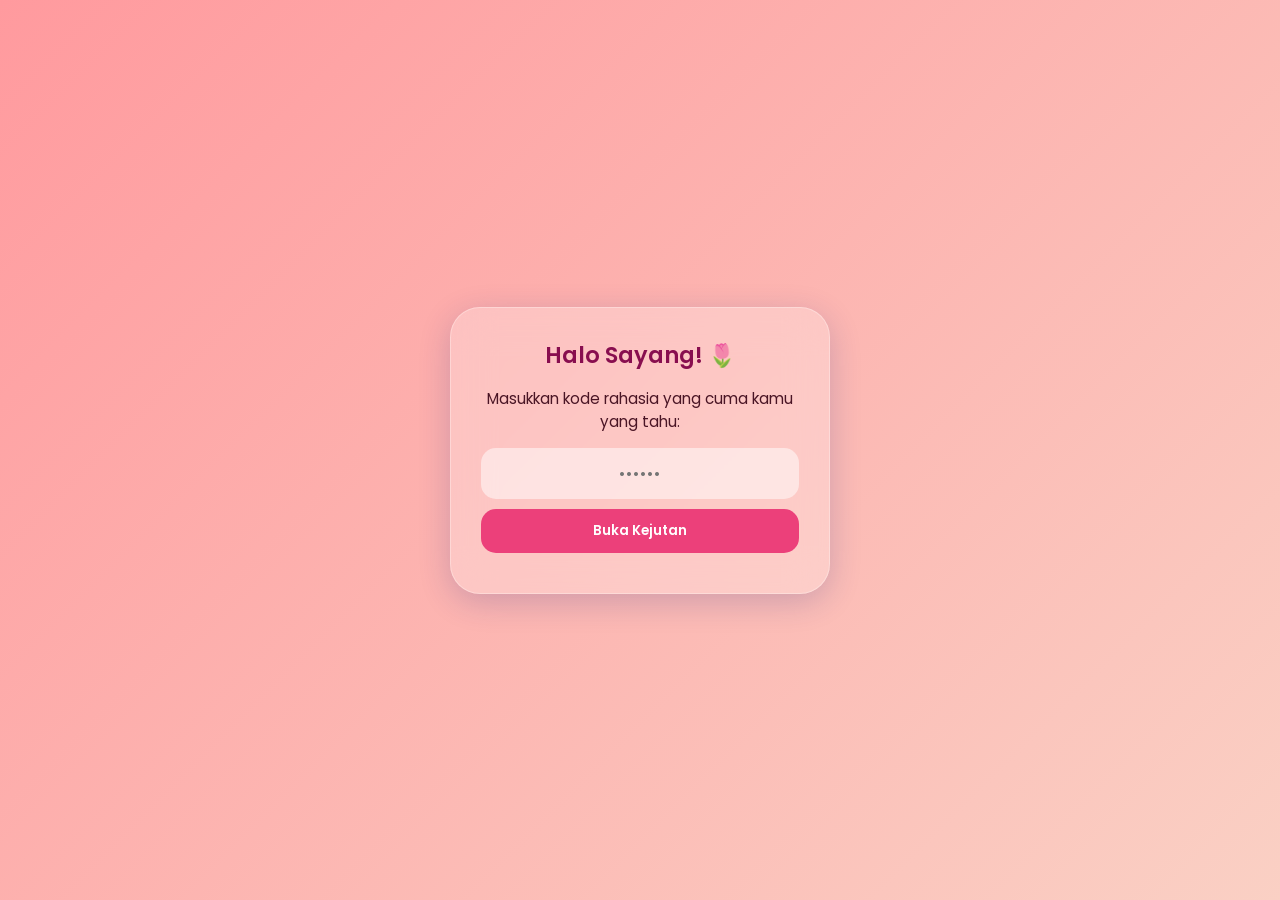
==== main.html @ 34271b1d "Update main.html" ====
<!DOCTYPE html>
<html lang="en">
<head>
    <meta charset="UTF-8">
    <meta name="viewport" content="width=device-width, initial-scale=1.0">
    <title>Surprise for You, Sayang</title>

    <link rel="stylesheet" href="style.css?v=4">

    <script>
        if (sessionStorage.getItem('isLoggedIn') !== 'true') {
            window.location.replace('index.html');
        }
    </script>
</head>

<body>

    <!-- =====================================================
         AMBIENT BACKGROUND
    ====================================================== -->

  <div class="ambient-background">
    <div class="ambient-glow glow-one"></div>
    <div class="ambient-glow glow-two"></div>
    <div class="ambient-glow glow-three"></div>
</div>

<!-- =====================================================
     FALLING PETALS / HEARTS / SPARKLES
====================================================== -->

<div class="falling-petals">
    <span>🌸</span>
    <span>🌷</span>
    <span>🌸</span>
    <span>✨</span>
    <span>🌸</span>
    <span>🌷</span>
    <span>💖</span>
    <span>🌸</span>
    <span>🤍</span>
    <span>🌸</span>
    <span>✨</span>
    <span>💗</span>
    <span>🌷</span>
    <span>🌸</span>
    <span>💕</span>
    <span>✨</span>
    <span>🌺</span>
    <span>🤍</span>
    <span>🌸</span>
    <span>💖</span>
</div>

<div id="explosion-container"></div>

    <!-- =====================================================
         PROGRESS INDICATOR
    ====================================================== -->

    <div class="story-progress" id="storyProgress">

        <div class="progress-item active" data-section="gift-section">
            <span class="progress-dot"></span>
            <span class="progress-label">Gift</span>
        </div>

        <div class="progress-line"></div>

        <div class="progress-item" data-section="content-section">
            <span class="progress-dot"></span>
            <span class="progress-label">Message</span>
        </div>

        <div class="progress-line"></div>

        <div class="progress-item" data-section="support-section">
            <span class="progress-dot"></span>
            <span class="progress-label">Letter</span>
        </div>

        <div class="progress-line"></div>

        <div class="progress-item" data-section="gallery-section">
            <span class="progress-dot"></span>
            <span class="progress-label">Memories</span>
        </div>

        <div class="progress-line"></div>

        <div class="progress-item" data-section="interactive-section">
            <span class="progress-dot"></span>
            <span class="progress-label">Bouquet</span>
        </div>

        <div class="progress-line"></div>

        <div class="progress-item" data-section="history-section">
            <span class="progress-dot"></span>
            <span class="progress-label">History</span>
        </div>

        <div class="progress-line"></div>

        <div class="progress-item" data-section="final-section">
            <span class="progress-dot"></span>
            <span class="progress-label">Final</span>
        </div>

    </div>


    <!-- =====================================================
         GIFT SECTION
    ====================================================== -->

    <section class="section gift-section-main" id="gift-section">

        <div class="card-glass gift-intro-card">

            <div class="opening-small-text">
                ✨ A little surprise for you ✨
            </div>

            <h1 class="opening-title">
                Ada sesuatu untukmu...
            </h1>

            <p class="opening-subtitle">
                Tap the gift box to open it 🎁
            </p>

            <div class="gift-box" onclick="openGift()">

                <div class="gift-lid">

                    <div class="gift-bow">
                        <span class="bow-left"></span>
                        <span class="bow-right"></span>
                        <span class="bow-center"></span>
                    </div>

                </div>

                <div class="gift-body">

                    <div class="gift-ribbon vertical"></div>
                    <div class="gift-ribbon horizontal"></div>

                </div>

                <div class="gift-glow"></div>

            </div>

            <div class="opening-hint">
                <span>♡</span>
                Click the gift
                <span>♡</span>
            </div>

        </div>

    </section>


    <!-- =====================================================
         MAIN CONGRATULATION / MESSAGE
    ====================================================== -->

    <section
        class="section hidden-section cinematic-section"
        id="content-section"
    >

        <div class="card-glass main-message-card">

            <div class="message-top-label">
                ✨ FINALLY ✨
            </div>

            <div class="message-heart">
                ♡
            </div>

            <h1 class="main-title">
                YOU DID IT!
            </h1>

            <h2 class="main-subtitle">
                HAPPY SIDANG SKRIPSI
            </h2>

            <div class="title-divider">
                <span></span>
                ♡
                <span></span>
            </div>

            <p class="main-message">
                Selamat ya, Sayang.
            </p>

            <p class="main-message-secondary">
                Setelah semua perjuangan, lelah, revisi,
                dan hari-hari yang tidak mudah,
                akhirnya kamu sampai juga di titik ini.
            </p>

            <div class="proud-text">
                I'm so proud of you. 🤍
            </div>

            <div class="scroll-hint">
                <span>↓</span>
                Keep scrolling
                <span>↓</span>
            </div>

        </div>

    </section>


    <!-- =====================================================
         SUPPORT / LETTER SECTION
    ====================================================== -->

    <section
        class="section hidden-section"
        id="support-section"
    >

        <div class="card-glass letter-section-card">

            <div class="section-eyebrow">
                A LETTER FOR YOU
            </div>

            <h2 class="section-title">
                Ada sedikit sesuatu yang ingin kusampaikan...
            </h2>

            <p class="section-description">
                Karena rasanya tidak cukup hanya bilang
                "selamat".
            </p>

            <div
                class="envelope-container"
                onclick="openEnvelope()"
            >

                <div class="envelope">

                    <div class="envelope-back"></div>

                    <div class="envelope-paper">
                        <span>♡</span>
                    </div>

                    <div class="envelope-front"></div>

                    <div class="envelope-flap"></div>

                    <div class="envelope-seal">
                        ♥
                    </div>

                </div>

                <div class="envelope-text">
                    Tap the envelope 💌
                </div>

            </div>

            <div class="typing-letter" id="typingLetter" aria-live="polite">

                <div class="typing-letter-top">
                    <span>♡</span>
                    <span>FOR YOU</span>
                    <span>♡</span>
                </div>

                <div class="typing-letter-paper">
                    <div class="typing-content" id="typingContent"></div>
                    <span class="typing-cursor" id="typingCursor">|</span>
                </div>

                <button class="typing-skip" id="typingSkip" type="button" onclick="skipTyping()">
                    Skip typing →
                </button>

                <button class="typing-continue" id="typingContinue" type="button" onclick="continueFromLetter()">
                    Continue →
                </button>

            </div>

        </div>

    </section>


    <!-- =====================================================
         GALLERY SECTION
    ====================================================== -->

    <section
        class="section hidden-section"
        id="gallery-section"
    >

        <div class="gallery-section-inner">

            <div class="section-eyebrow">
                LITTLE MEMORIES
            </div>

            <h2 class="section-title">
                Some Moments With You
            </h2>

            <p class="section-description">
                Dari banyaknya momen yang pernah kita lewati,
                beberapa di antaranya akan selalu punya tempat
                spesial.
            </p>


            <div class="gallery-container">

                <div class="polaroid polaroid-one">

                    <div class="polaroid-image">

                        <img
                            src="foto1.jpeg"
                            alt="Our memory"
                            loading="lazy"
                        >

                    </div>

                    <div class="polaroid-caption">
                        one of my favorite moments ♡
                    </div>

                </div>


                <div class="polaroid polaroid-two">

                    <div class="polaroid-image">

                        <img
                            src="foto2.jpeg"
                            alt="Our memory"
                            loading="lazy"
                        >

                    </div>

                    <div class="polaroid-caption">
                        a memory worth keeping
                    </div>

                </div>


                <div class="polaroid polaroid-three">

                    <div class="polaroid-image">

                        <img
                            src="foto3.jpeg"
                            alt="Our memory"
                            loading="lazy"
                        >

                    </div>

                    <div class="polaroid-caption">
                        and hopefully many more ♡
                    </div>

                </div>

            </div>

            <div class="gallery-bottom-text">
                Every picture has a story.
            </div>

        </div>

    </section>


    <!-- =====================================================
         BOUQUET SECTION
    ====================================================== -->

    <section
        class="section hidden-section"
        id="interactive-section"
    >

        <div class="card-glass bouquet-section-card">

            <div class="section-eyebrow">
                THIS ONE IS FOR YOU
            </div>

            <h2 class="section-title">
                A Little Flower For You 💐
            </h2>

            <p class="section-description">
                Kalau aku bisa memberikannya langsung,
                mungkin aku sudah berdiri di depanmu sekarang.
            </p>

            <div class="bouquet-delivery-area">

                <div
                    class="bouquet-placeholder"
                    onclick="showBouquet()"
                >

                    <div class="bouquet-icon">
                        💐
                    </div>

                    <div class="bouquet-delivery-text">
                        Receive your bouquet
                    </div>

                    <div class="bouquet-click-hint">
                        Tap to open
                    </div>

                </div>

                <div
                    class="bouquet-loading"
                    id="bouquetLoading"
                >

                    <div class="loading-flower">
                        🌷
                    </div>

                    <p>
                        Preparing something special...
                    </p>

                </div>

            </div>

        </div>

    </section>


    <!-- =====================================================
         OUR HISTORY
    ====================================================== -->

    <section
        class="section hidden-section"
        id="history-section"
    >

        <div class="card-glass history-section-card">

            <div class="section-eyebrow">
                OUR STORY
            </div>

            <h2 class="section-title">
                Our History 🎞️
            </h2>

            <p class="section-description">
                And this is only the beginning...
            </p>

            <div
                class="history-video-container"
                onclick="openHistoryVideo()"
            >

                <div class="history-video-preview">

                    <div class="history-play-button">
                        ▶
                    </div>

                    <div class="history-video-label">
                        Watch our story
                    </div>

                </div>

            </div>

            <div class="history-ending-text">
                From all the little moments we've shared,
                I hope there will be many more memories to come.
            </div>

        </div>

    </section>


    <!-- =====================================================
         FINAL / CLOSING SECTION
    ====================================================== -->

    <section
        class="section final-section"
        id="final-section"
    >

        <div class="final-content">

            <div class="final-sparkle">
                ✨
            </div>

            <div class="final-small-text">
                AND BEFORE YOU GO...
            </div>

            <h2 class="final-title">
                I'm Proud of You.
            </h2>

            <div class="final-divider">
                ♡
            </div>

            <p class="final-message">
                Selamat atas satu langkah besar
                yang sudah kamu lewati.
            </p>

            <p class="final-message">
                Semoga setelah ini ada lebih banyak
                hal baik yang datang kepadamu.
            </p>

            <p class="final-message-emphasis">
                Congratulations, Sayang. 🤍
            </p>

            <div class="final-heart">
                ♥
            </div>

            <div class="final-end">
                With love, always.
            </div>

            <button class="secret-trigger" id="secretTrigger" type="button" onclick="revealSecretMessage()">
                Psst... one more thing ♡
            </button>

            <div class="secret-message" id="secretMessage">
                <div class="secret-sparkle">✦</div>
                <p>
                    Aku mungkin nggak selalu bisa berada di sampingmu,
                    tapi aku akan selalu senang melihat kamu tumbuh,
                    berjuang, dan mencapai hal-hal yang kamu impikan.
                </p>
                <strong>I'm always rooting for you. 🤍</strong>
            </div>

        </div>

    </section>


    <!-- =====================================================
         BOUQUET POPUP
    ====================================================== -->

    <div
        class="popup-overlay"
        id="bouquetPopup"
    >

        <div class="bouquet-popup-card">

            <button
                class="popup-close"
                onclick="closeBouquet()"
            >
                ×
            </button>

            <div class="bouquet-popup-header">
                <span>💐</span>
                <h2>For You</h2>
                <span>💐</span>
            </div>

            <div class="bouquet-photo-wrapper">

                <img
                    src="buket-asli.jpeg"
                    alt="Buket Asli"
                    class="bouquet-photo"
                >

            </div>

            <p class="bouquet-popup-text">
                Karena kamu pantas mendapatkan bunga
                setelah semua perjuanganmu. 🤍
            </p>

        </div>

    </div>


    <!-- =====================================================
         HISTORY VIDEO POPUP
    ====================================================== -->

    <div
        class="popup-overlay"
        id="historyVideoPopup"
    >

        <div class="history-video-popup-card">

            <button
                class="popup-close"
                onclick="closeHistoryVideo()"
            >
                ×
            </button>

            <div class="video-wrapper">

                <video
                    id="historyVideo"
                    controls
                    playsinline
                >

                    <source
                        src="history.mp4"
                        type="video/mp4"
                    >

                    Browser kamu tidak mendukung
                    pemutaran video.

                </video>

            </div>

        </div>

    </div>


    <!-- =====================================================
         BACKGROUND MUSIC
    ====================================================== -->

    <audio
        id="bg-music"
        loop
        preload="auto"
    >

        <source
            src="musik.mp4"
            type="audio/mp4"
        >

    </audio>


    <!-- =====================================================
         JAVASCRIPT
    ====================================================== -->

    <script>

        /* =================================================
           GIFT
        ================================================== */

        function openGift() {

            const gift = document.querySelector('.gift-box');

            if (gift && gift.classList.contains('opened')) {
                return;
            }

            if (gift) {
                gift.classList.add('opened');
                playClickEffect(gift);
            }

            const music = document.getElementById('bg-music');

            if (music) {
                music.play().catch(error => {
                    console.log("Audio play blocked/error: ", error);
                });
            }

            const container = document.getElementById('explosion-container');
            const emojis = ['🌸', '🌷', '🌻', '✨', '🤍', '💖', '💐'];
            const totalEmojis = 35;

            if (container) {
                for (let i = 0; i < totalEmojis; i++) {
                    const span = document.createElement('span');
                    span.classList.add('exploding-emoji');
                    span.innerText = emojis[Math.floor(Math.random() * emojis.length)];
                    span.style.left = '50vw';
                    span.style.top = '50vh';

                    const xRandom = (Math.random() - 0.5) * window.innerWidth * 0.8;
                    const yRandom = (Math.random() - 0.5) * window.innerHeight * 0.8;
                    const rotRandom = Math.random() * 360;

                    span.style.setProperty('--x', `${xRandom}px`);
                    span.style.setProperty('--y', `${yRandom}px`);
                    span.style.setProperty('--rot', `${rotRandom}deg`);
                    container.appendChild(span);

                    setTimeout(() => span.remove(), 1200);
                }
            }

            setTimeout(() => {
                const giftSec = document.getElementById('gift-section');

                if (giftSec) {
                    giftSec.style.opacity = '0';
                    giftSec.style.transform = 'scale(0.8)';
                    giftSec.style.transition = 'all 0.5s ease';
                }
            }, 400);

            setTimeout(() => {
                const giftSection = document.getElementById('gift-section');

                if (giftSection) {
                    giftSection.style.display = 'none';
                }

                const sections = [
                    'content-section',
                    'support-section',
                    'gallery-section',
                    'interactive-section',
                    'history-section',
                    'final-section'
                ];

                sections.forEach((secId, index) => {
                    const el = document.getElementById(secId);
                    if (!el) return;

                    el.style.display = 'flex';

                    setTimeout(() => {
                        el.classList.add('show');
                    }, index * 150);
                });

                setTimeout(() => {
                    updateStoryProgress();
                }, 1200);
            }, 900);
        }


        /* =================================================
           MICRO ANIMATION
        ================================================== */

        function playClickEffect(element) {
            if (!element) return;

            element.classList.remove('micro-click');
            void element.offsetWidth;
            element.classList.add('micro-click');

            setTimeout(() => {
                element.classList.remove('micro-click');
            }, 500);
        }


        /* =================================================
           ENVELOPE + TYPING LETTER
           Tidak lagi menggunakan popup surat.
        ================================================== */

        const letterParagraphs = [
            'Sayang,',
            'Selamat atas sidang skripsinya. Aku tahu untuk sampai ke titik ini bukan sesuatu yang mudah.',
            'Ada banyak rasa capek, bingung, tekanan, revisi, dan mungkin beberapa hari ketika semuanya terasa berat.',
            'Tapi kamu tetap bertahan. Kamu tetap menyelesaikannya. Dan hari ini kamu bisa melihat sendiri bahwa semua perjuangan itu tidak sia-sia.',
            'Aku bangga sama kamu. Bukan hanya karena kamu berhasil melewati sidang, tapi karena kamu tidak menyerah ketika perjalanan terasa sulit.',
            'Semoga setelah ini langkahmu semakin ringan dan semakin banyak hal baik yang datang.',
            'Congratulations, Sayang. 🤍',
            'You did amazing.'
        ];

        let typingStarted = false;
        let typingFinished = false;
        let typingSkipped = false;
        let typingTimer = null;
        let typingParagraphIndex = 0;
        let typingCharIndex = 0;

        function openEnvelope() {
            const container = document.querySelector('.envelope-container');
            const envelope = document.querySelector('.envelope');
            const letter = document.getElementById('typingLetter');

            if (!container || !envelope || !letter) return;

            playClickEffect(container);

            if (typingStarted) {
                letter.scrollIntoView({ behavior: 'smooth', block: 'center' });
                return;
            }

            typingStarted = true;
            container.classList.add('envelope-opened');
            envelope.classList.add('opened');

            setTimeout(() => {
                letter.classList.add('visible');
                letter.scrollIntoView({ behavior: 'smooth', block: 'center' });
                startTyping();
            }, 850);
        }

        function startTyping() {
            if (typingFinished || typingSkipped) return;

            const content = document.getElementById('typingContent');
            const cursor = document.getElementById('typingCursor');
            const skip = document.getElementById('typingSkip');

            if (!content) return;

            if (skip) skip.style.display = 'inline-flex';
            if (cursor) cursor.style.display = 'inline';

            if (typingParagraphIndex >= letterParagraphs.length) {
                finishTyping();
                return;
            }

            let paragraph = content.querySelector(
                `[data-typing-index="${typingParagraphIndex}"]`
            );

            if (!paragraph) {
                paragraph = document.createElement('p');
                paragraph.dataset.typingIndex = typingParagraphIndex;
                content.appendChild(paragraph);
            }

            const text = letterParagraphs[typingParagraphIndex];

            if (typingCharIndex < text.length) {
                paragraph.textContent += text.charAt(typingCharIndex);
                typingCharIndex++;

                const speed = text.charAt(typingCharIndex - 1) === ' ' ? 20 : 32;
                typingTimer = setTimeout(startTyping, speed);
            } else {
                typingParagraphIndex++;
                typingCharIndex = 0;
                typingTimer = setTimeout(startTyping, 280);
            }
        }

        function skipTyping() {
            if (typingFinished) return;

            typingSkipped = true;

            if (typingTimer) {
                clearTimeout(typingTimer);
                typingTimer = null;
            }

            const content = document.getElementById('typingContent');
            if (!content) return;

            content.innerHTML = '';

            letterParagraphs.forEach((text, index) => {
                const p = document.createElement('p');
                p.dataset.typingIndex = index;
                p.textContent = text;
                content.appendChild(p);
            });

            finishTyping();
        }

        function finishTyping() {
            typingFinished = true;
            typingSkipped = false;

            if (typingTimer) {
                clearTimeout(typingTimer);
                typingTimer = null;
            }

            const cursor = document.getElementById('typingCursor');
            const skip = document.getElementById('typingSkip');
            const continueButton = document.getElementById('typingContinue');

            if (cursor) cursor.style.display = 'none';
            if (skip) skip.style.display = 'none';
            if (continueButton) continueButton.classList.add('visible');

            const letter = document.getElementById('typingLetter');
            if (letter) letter.classList.add('completed');
        }

        function continueFromLetter() {
            const gallery = document.getElementById('gallery-section');
            if (!gallery) return;

            playClickEffect(document.getElementById('typingContinue'));
            gallery.scrollIntoView({ behavior: 'smooth', block: 'start' });
        }


        /* =================================================
           BOUQUET
        ================================================== */

        let bouquetOpening = false;

        function showBouquet() {
            if (bouquetOpening) return;

            const loading = document.getElementById('bouquetLoading');
            const placeholder = document.querySelector('.bouquet-placeholder');
            const popup = document.getElementById('bouquetPopup');

            bouquetOpening = true;

            if (placeholder) {
                playClickEffect(placeholder);
                placeholder.classList.add('opening');
            }

            if (loading) {
                loading.classList.add('active');
            }

            setTimeout(() => {
                if (loading) loading.classList.remove('active');
                if (placeholder) placeholder.classList.remove('opening');
                if (popup) popup.classList.add('active');
                bouquetOpening = false;
            }, 1200);
        }

        function closeBouquet() {
            const popup = document.getElementById('bouquetPopup');
            if (popup) popup.classList.remove('active');
        }


        /* =================================================
           HISTORY VIDEO
        ================================================== */

        function openHistoryVideo() {
            const popup = document.getElementById('historyVideoPopup');
            const trigger = document.querySelector('.history-video-container');

            if (trigger) playClickEffect(trigger);
            if (popup) popup.classList.add('active');
        }

        function closeHistoryVideo() {
            const popup = document.getElementById('historyVideoPopup');
            const video = document.getElementById('historyVideo');

            if (video) {
                video.pause();
                video.currentTime = 0;
            }

            if (popup) popup.classList.remove('active');
        }


        /* =================================================
           SECRET MESSAGE
        ================================================== */

        function revealSecretMessage() {
            const trigger = document.getElementById('secretTrigger');
            const message = document.getElementById('secretMessage');

            if (!message) return;

            playClickEffect(trigger);
            message.classList.add('revealed');

            if (trigger) {
                trigger.textContent = '♡ A little secret for you';
                trigger.disabled = true;
            }
        }


        /* =================================================
           STORY PROGRESS
        ================================================== */

        function updateStoryProgress() {
            const sections = [
                'gift-section',
                'content-section',
                'support-section',
                'gallery-section',
                'interactive-section',
                'history-section',
                'final-section'
            ];

            const progressItems = document.querySelectorAll('.progress-item');
            let currentIndex = 0;

            sections.forEach((sectionId, index) => {
                const section = document.getElementById(sectionId);
                if (!section) return;

                const rect = section.getBoundingClientRect();

                if (rect.top <= window.innerHeight * 0.55) {
                    currentIndex = index;
                }
            });

            progressItems.forEach((item, index) => {
                item.classList.toggle('active', index === currentIndex);
                item.classList.toggle('completed', index < currentIndex);
            });
        }

        window.addEventListener('scroll', updateStoryProgress, { passive: true });


        /* =================================================
           REVEAL SECTIONS ON SCROLL
        ================================================== */

        const observer = new IntersectionObserver(
            function(entries) {
                entries.forEach(function(entry) {
                    if (entry.isIntersecting) {
                        entry.target.classList.add('show');
                    }
                });
            },
            { threshold: 0.15 }
        );

        document.querySelectorAll('.section').forEach(function(section) {
            observer.observe(section);
        });


        /* =================================================
           SMOOTH SCROLL + PROGRESS CLICK
        ================================================== */

        document.querySelectorAll('.progress-item').forEach(function(item) {
            item.addEventListener('click', function() {
                const targetId = item.dataset.section;
                const target = document.getElementById(targetId);

                if (!target || target.style.display === 'none') return;

                playClickEffect(item);
                target.scrollIntoView({ behavior: 'smooth', block: 'start' });
            });
        });


        /* =================================================
           GENERAL CLICK MICRO-ANIMATIONS
        ================================================== */

        document.querySelectorAll('.bouquet-placeholder, .history-video-container').forEach(function(el) {
            el.addEventListener('pointerdown', function() {
                el.classList.add('pressed');
            });

            el.addEventListener('pointerup', function() {
                el.classList.remove('pressed');
            });

            el.addEventListener('pointercancel', function() {
                el.classList.remove('pressed');
            });
        });


        /* =================================================
           CLOSE POPUPS WHEN CLICKING OUTSIDE
           Hanya bouquet dan history yang sekarang tersisa.
        ================================================== */

        document.addEventListener('click', function(event) {
            const bouquetPopup = document.getElementById('bouquetPopup');
            if (bouquetPopup && event.target === bouquetPopup) {
                closeBouquet();
            }

            const historyPopup = document.getElementById('historyVideoPopup');
            if (historyPopup && event.target === historyPopup) {
                closeHistoryVideo();
            }
        });


        /* =================================================
           ESCAPE TO CLOSE POPUPS
        ================================================== */

        document.addEventListener('keydown', function(event) {
            if (event.key !== 'Escape') return;

            closeBouquet();
            closeHistoryVideo();
        });


        /* =================================================
           INITIAL STATE
        ================================================== */

        document.addEventListener('DOMContentLoaded', function() {
            const hiddenSections = document.querySelectorAll('.hidden-section');

            hiddenSections.forEach(function(section) {
                section.style.display = 'none';
            });

            const finalSection = document.getElementById('final-section');
            if (finalSection) finalSection.style.display = 'none';

            const typingLetter = document.getElementById('typingLetter');
            const typingSkip = document.getElementById('typingSkip');
            const typingContinue = document.getElementById('typingContinue');

            if (typingLetter) typingLetter.classList.remove('visible');
            if (typingSkip) typingSkip.style.display = 'none';
            if (typingContinue) typingContinue.classList.remove('visible');

            updateStoryProgress();
        });

    </script>

</body>
</html>
---- style.css ----
/* --- 1. RESET & GLOBAL --- */
* { box-sizing: border-box; font-family: 'Poppins', sans-serif; margin: 0; padding: 0; }

/* --- 2. HALAMAN LOGIN (Pink Gradient & Center) --- */
.login-body {
    background: linear-gradient(135deg, #ff9a9e 0%, #fad0c4 100%);
    height: 100vh;
    width: 100vw;
    display: flex;
    justify-content: center;
    align-items: center;
    overflow: hidden;
}

.login-body .container {
    display: flex;
    justify-content: center;
    align-items: center;
    width: 100%;
    height: 100%;
}

.card {
    background: rgba(255, 255, 255, 0.25);
    backdrop-filter: blur(20px);
    -webkit-backdrop-filter: blur(20px);
    border: 1px solid rgba(255, 255, 255, 0.3);
    padding: 30px;
    border-radius: 30px;
    box-shadow: 0 8px 32px 0 rgba(31, 38, 135, 0.2);
    text-align: center;
    width: 90%;
    max-width: 380px;
}

h1 { color: #880e4f; font-weight: 600; font-size: 1.4rem; margin-bottom: 15px; }
.login-body p { color: #4a1525; font-size: 0.95rem; }

input {
    width: 100%; padding: 12px; margin: 15px 0 10px 0; border: none;
    border-radius: 15px; text-align: center; font-size: 18px;
    background: rgba(255, 255, 255, 0.5); outline: none;
}

button {
    width: 100%; padding: 12px; background: #ec407a; color: white;
    border: none; border-radius: 15px; font-weight: 600; cursor: pointer; transition: 0.3s;
}
button:hover { background: #d81b60; }
.error-msg { color: #b71c1c; font-size: 13px; margin-top: 10px; }

/* --- 3. HALAMAN UTAMA (Main Theme & Dark) --- */
.main-body {
    background-color: #0b050d;
    color: #ffffff;
    overflow-x: hidden;
}

.scroll-container {
    width: 100vw;
    scroll-behavior: smooth;
}

.section {
    min-height: 100vh;
    width: 100vw;
    display: flex;
    flex-direction: column;
    justify-content: center;
    align-items: center;
    padding: 20px;
    position: relative;
    text-align: center;
    z-index: 5 !important;
}

.card-glass {
    background: rgba(255, 255, 255, 0.05);
    backdrop-filter: blur(15px);
    -webkit-backdrop-filter: blur(15px);
    border: 1px solid rgba(255, 255, 255, 0.1);
    padding: 30px;
    border-radius: 25px;
    box-shadow: 0 10px 30px rgba(0, 0, 0, 0.5);
    text-align: center;
    width: 90%;
    max-width: 360px;
    position: relative;
    z-index: 10 !important;
}

.text-only-container { width: 90%; max-width: 360px; z-index: 2; }

/* --- 4. ANIMASI & EFEK --- */

.no-scroll {
    overflow: hidden !important;
    height: 100vh !important;
}

.fade-section { opacity: 0; transform: translateY(30px); transition: opacity 1.5s ease, transform 1.5s ease; }
.fade-section.show { opacity: 1; transform: translateY(0); }

.scroll-hint {
    font-size: 0.75rem; opacity: 0.5; margin-top: 20px; letter-spacing: 1px;
    display: block; width: 100%; text-align: center; animation: bounceHint 2s infinite; z-index: 2;
}
@keyframes bounceHint { 0%, 100% { transform: translateY(0); } 50% { transform: translateY(5px); } }

/* =========================================================
   ANIMASI KOTAK KADO
   ========================================================= */

.gift-box {
    position: relative;
    width: 180px;
    height: 180px;
    margin: 25px auto 5px;
    cursor: pointer;
    display: flex;
    justify-content: center;
    align-items: flex-end;
    perspective: 800px;
    animation: floatGift 2.5s ease-in-out infinite;
}

.gift-body {
    position: relative;
    width: 125px;
    height: 100px;
    background: linear-gradient(145deg, #ec407a, #c2185b);
    border-radius: 6px 6px 12px 12px;
    box-shadow:
        0 12px 25px rgba(236, 64, 122, 0.35),
        inset 0 2px 5px rgba(255,255,255,0.2);
    z-index: 2;
}

.gift-ribbon.vertical {
    position: absolute;
    width: 22px;
    height: 100%;
    left: 50%;
    top: 0;
    transform: translateX(-50%);
    background: linear-gradient(90deg, #ffd1dc, #ffb6c1, #ffd1dc);
    box-shadow: 0 0 8px rgba(255, 182, 193, 0.35);
}

.gift-ribbon.horizontal {
    position: absolute;
    width: 100%;
    height: 22px;
    left: 0;
    top: 38%;
    background: linear-gradient(180deg, #ffd1dc, #ffb6c1, #ffd1dc);
    box-shadow: 0 0 8px rgba(255, 182, 193, 0.35);
}

.gift-lid {
    position: absolute;
    width: 145px;
    height: 34px;
    left: 50%;
    top: 43px;
    transform: translateX(-50%);
    background: linear-gradient(145deg, #f06292, #d81b60);
    border-radius: 7px;
    box-shadow:
        0 8px 18px rgba(236, 64, 122, 0.4),
        inset 0 2px 5px rgba(255,255,255,0.25);
    z-index: 4;
    transform-origin: left bottom;
    transition:
        transform 0.8s cubic-bezier(0.175, 0.885, 0.32, 1.275),
        opacity 0.5s ease;
}

.gift-lid::after {
    content: "";
    position: absolute;
    width: 22px;
    height: 100%;
    left: 50%;
    top: 0;
    transform: translateX(-50%);
    background: linear-gradient(90deg, #ffd1dc, #ffb6c1, #ffd1dc);
}

.gift-bow {
    position: absolute;
    width: 55px;
    height: 35px;
    left: 50%;
    top: -25px;
    transform: translateX(-50%);
}

.bow-left {
    position: absolute;
    width: 32px;
    height: 25px;
    left: 0;
    top: 5px;
    background: #ffb6c1;
    border-radius: 80% 20% 70% 30%;
    transform: rotate(-25deg);
    box-shadow: 0 3px 8px rgba(255, 182, 193, 0.35);
}

.bow-right {
    position: absolute;
    width: 32px;
    height: 25px;
    right: 0;
    top: 5px;
    background: #ffb6c1;
    border-radius: 20% 80% 30% 70%;
    transform: rotate(25deg);
    box-shadow: 0 3px 8px rgba(255, 182, 193, 0.35);
}

.bow-center {
    position: absolute;
    width: 15px;
    height: 15px;
    left: 50%;
    top: 13px;
    transform: translateX(-50%);
    background: #f8d7df;
    border-radius: 50%;
    box-shadow: 0 0 10px rgba(255, 182, 193, 0.8);
    z-index: 2;
}

.gift-glow {
    position: absolute;
    width: 130px;
    height: 35px;
    bottom: -12px;
    left: 50%;
    transform: translateX(-50%);
    background: rgba(255, 182, 193, 0.35);
    filter: blur(18px);
    border-radius: 50%;
    opacity: 0.7;
    transition: all 0.6s ease;
    z-index: 1;
}

@keyframes floatGift {
    0%, 100% {
        transform: translateY(0);
    }
    50% {
        transform: translateY(-8px);
    }
}

.gift-box.opened {
    animation: giftOpenShake 0.8s ease;
}

.gift-box.opened .gift-lid {
    transform:
        translateX(-50%)
        translateY(-55px)
        rotate(-10deg);
}

.gift-box.opened .gift-glow {
    width: 180px;
    height: 60px;
    opacity: 1;
    filter: blur(25px);
    box-shadow: 0 0 35px rgba(255, 182, 193, 0.8);
}

.gift-box.opened .gift-body {
    animation: giftBodyGlow 0.8s ease;
}

@keyframes giftOpenShake {
    0% { transform: translateY(0) scale(1); }
    25% { transform: translateY(-4px) scale(1.03) rotate(-2deg); }
    50% { transform: translateY(-8px) scale(1.06) rotate(2deg); }
    75% { transform: translateY(-5px) scale(1.04) rotate(-1deg); }
    100% { transform: translateY(0) scale(1); }
}

@keyframes giftBodyGlow {
    0% {
        box-shadow: 0 12px 25px rgba(236, 64, 122, 0.35);
    }
    50% {
        box-shadow:
            0 0 35px rgba(255, 182, 193, 0.8),
            0 12px 30px rgba(236, 64, 122, 0.5);
    }
    100% {
        box-shadow: 0 12px 25px rgba(236, 64, 122, 0.35);
    }
}

#explosion-container {
    position: fixed; top: 0; left: 0; width: 100vw; height: 100vh;
    pointer-events: none; z-index: 999;
}
.exploding-emoji {
    position: fixed; font-size: 24px; animation: explode 1s cubic-bezier(0.1, 0.8, 0.3, 1) forwards;
}
@keyframes explode {
    0% { transform: translate(0, 0) scale(0.3) rotate(0deg); opacity: 1; }
    100% { transform: translate(var(--x), var(--y)) scale(1.4) rotate(var(--rot)); opacity: 0; }
}

#loading-box {
    position: fixed; 
    top: 0; 
    left: 0; 
    width: 100vw; 
    height: 100vh;
    background: rgba(40, 10, 20, 0.85); 
    backdrop-filter: blur(12px);
    -webkit-backdrop-filter: blur(12px);
    display: flex; 
    flex-direction: column; 
    justify-content: center; 
    align-items: center; 
    z-index: 9999;
}
.spinner-flower { 
    font-size: 45px; 
    animation: spin 2s linear infinite; 
    margin-bottom: 12px; 
}
@keyframes spin { 100% { transform: rotate(360deg); } }
.loading-text { 
    color: #ffffff !important; 
    font-weight: 400; 
    font-size: 1rem; 
    letter-spacing: 1px; 
}

/* Animasi kedip teks status loading & pop-up foto */
@keyframes pulseText {
    0% { opacity: 0.4; }
    100% { opacity: 1; }
}

@keyframes popUpCard {
    0% { transform: scale(0.6); opacity: 0; }
    100% { transform: scale(1); opacity: 1; }
}

.falling-petals {
    position: fixed; top: 0; left: 0; width: 100vw; height: 100vh;
    pointer-events: none; z-index: 1; overflow: hidden;
}
.falling-petals span { position: absolute; top: -10%; font-size: 18px; opacity: 0.7; animation: fall linear infinite; }
.falling-petals span:nth-child(1) { left: 10%; animation-duration: 7s; }
.falling-petals span:nth-child(2) { left: 30%; animation-duration: 9s; animation-delay: 2s; }
.falling-petals span:nth-child(3) { left: 50%; animation-duration: 6s; animation-delay: 1s; }
.falling-petals span:nth-child(4) { left: 70%; animation-duration: 8s; animation-delay: 3s; }
@keyframes fall { 0% { transform: translateY(-5vh) rotate(0deg); } 100% { transform: translateY(105vh) rotate(360deg); } }

@media screen and (max-width: 600px) {
    html, body {
        overflow-x: hidden;
        width: 100%;
        position: relative;
    }

    .card, .card-glass {
        width: 95% !important;
        padding: 20px !important;
    }

    .gift-box {
        transform: scale(0.9);
    }

    h1 {
        font-size: 1.2rem !important;
    }

    .section {
        padding: 10px !important;
    }
}

.fade-in-element {
    opacity: 0;
    transform: translateY(40px);
    transition: all 1.2s cubic-bezier(0.2, 0.8, 0.2, 1);
}

.fade-in-element.visible {
    opacity: 1;
    transform: translateY(0);
}

.gallery-container {
    display: flex;
    flex-direction: column;
    align-items: center;
    gap: 30px;
    padding: 20px;
    width: 100%;
}

.polaroid {
    background: white;
    padding: 15px 15px 40px 15px;
    box-shadow: 0 10px 20px rgba(0,0,0,0.3);
    width: 280px;
    transform: rotate(-2deg);
}

.polaroid:nth-child(2) { transform: rotate(2deg); }
.polaroid:nth-child(3) { transform: rotate(-1deg); }

.polaroid img {
    width: 100%;
    height: 200px;
    object-fit: cover;
}

.polaroid p {
    color: #333;
    font-family: 'Handwriting', cursive; 
    margin-top: 15px;
    font-size: 0.9rem;
}

.modal {
    display: none; 
    position: fixed; 
    z-index: 9999; 
    top: 0; left: 0;
    width: 100%; height: 100%;
    background-color: rgba(0,0,0,0.85);
    justify-content: center;
    align-items: center;
    backdrop-filter: blur(5px);
}

.modal-content {
    max-width: 90%;
    max-height: 80%;
    border: 8px solid white;
    box-shadow: 0 0 20px rgba(0,0,0,0.5);
    cursor: zoom-out;
}

.letter-popup {
    display: none;
    position: fixed;
    top: 0; left: 0;
    width: 100%; height: 100%;
    background: rgba(0,0,0,0.8);
    backdrop-filter: blur(8px);
    -webkit-backdrop-filter: blur(8px);
    z-index: 99999;
    justify-content: center;
    align-items: center;
    padding: 20px;
}
.letter-content {
    background: #ffffff;
    color: #333333;
    padding: 25px;
    border-radius: 20px;
    max-width: 340px;
    width: 100%;
    box-shadow: 0 10px 30px rgba(0,0,0,0.5);
    text-align: center;
}

.envelope-popup-overlay {
    position: fixed;
    top: 0; left: 0;
    width: 100vw; height: 100vh;
    background: rgba(0, 0, 0, 0.75);
    backdrop-filter: blur(8px);
    -webkit-backdrop-filter: blur(8px);
    z-index: 99999;
    display: flex;
    justify-content: center;
    align-items: center;
    padding: 20px;
    opacity: 0;
    transition: opacity 0.4s ease;
}

.envelope-popup-overlay.show {
    opacity: 1;
}

.envelope-popup-card {
    background: rgba(40, 10, 20, 0.95);
    border: 1px solid rgba(255, 182, 193, 0.3);
    color: #ffffff;
    padding: 25px;
    border-radius: 25px;
    max-width: 320px;
    width: 100%;
    box-shadow: 0 15px 35px rgba(0, 0, 0, 0.6);
    text-align: center;
    transform: scale(0.8);
    transition: transform 0.4s cubic-bezier(0.175, 0.885, 0.32, 1.275);
}

.envelope-popup-overlay.show .envelope-popup-card {
    transform: scale(1);
}

/* --- POPUP FOTO BUKET ASLI --- */
.bouquet-popup-overlay {
    position: fixed;
    top: 0; left: 0;
    width: 100vw; height: 100vh;
    background: rgba(0, 0, 0, 0.8);
    backdrop-filter: blur(8px);
    -webkit-backdrop-filter: blur(8px);
    z-index: 99999;
    display: flex;
    justify-content: center;
    align-items: center;
    padding: 20px;
    opacity: 0;
    transition: opacity 0.4s ease;
}

.bouquet-popup-overlay.show {
    opacity: 1;
}

.bouquet-popup-card {
    background: rgba(40, 10, 20, 0.95);
    border: 1px solid rgba(255, 182, 193, 0.3);
    color: #ffffff;
    padding: 25px;
    border-radius: 25px;
    max-width: 320px;
    width: 100%;
    box-shadow: 0 15px 35px rgba(0, 0, 0, 0.6);
    text-align: center;
    transform: scale(0.8);
    transition: transform 0.4s cubic-bezier(0.175, 0.885, 0.32, 1.275);
}

.bouquet-popup-overlay.show .bouquet-popup-card {
    transform: scale(1);
}

.bouquet-img-container {
    width: 110px;
    height: 110px;
    margin: 10px auto;
    position: relative;
    display: flex;
    justify-content: center;
    align-items: center;
    animation: floatBouquet 3s ease-in-out infinite;
}

.bouquet-img-container img {
    width: 100%;
    height: 100%;
    object-fit: contain;
    filter: drop-shadow(0 8px 15px rgba(255, 182, 193, 0.4));
}

@keyframes floatBouquet {
    0%, 100% { transform: translateY(0) scale(1); }
    50% { transform: translateY(-8px) scale(1.05); }
}

@keyframes bounce {
    0%, 100% { transform: translateY(0); }
    50% { transform: translateY(-8px); }
}

/* =========================================================
   OUR HISTORY SECTION
   ========================================================= */

.history-section {
    min-height: 100vh;
    position: relative;
}


.history-card {
    width: 90%;
    max-width: 360px;

    padding: 35px 25px;

    background: rgba(255, 255, 255, 0.05);

    backdrop-filter: blur(15px);
    -webkit-backdrop-filter: blur(15px);

    border: 1px solid rgba(255, 182, 193, 0.2);

    border-radius: 30px;

    box-shadow:
        0 10px 35px rgba(0, 0, 0, 0.5),
        0 0 25px rgba(255, 182, 193, 0.08);

    text-align: center;

    position: relative;

    overflow: hidden;
}


/* Efek cahaya lembut di dalam card */

.history-card::before {
    content: "";

    position: absolute;

    width: 180px;
    height: 180px;

    background: rgba(255, 182, 193, 0.08);

    border-radius: 50%;

    top: -90px;
    right: -90px;

    filter: blur(5px);

    pointer-events: none;
}


/* Icon */

.history-icon {
    font-size: 55px;

    margin-bottom: 12px;

    display: inline-block;

    animation: historyFloat 3s ease-in-out infinite;

    filter:
        drop-shadow(
            0 8px 15px
            rgba(255, 182, 193, 0.35)
        );
}


@keyframes historyFloat {

    0%, 100% {
        transform: translateY(0) rotate(0deg);
    }

    50% {
        transform: translateY(-8px) rotate(3deg);
    }

}


/* Small title */

.history-small-title {
    font-size: 0.72rem;

    letter-spacing: 3px;

    opacity: 0.65;

    text-transform: uppercase;

    margin-bottom: 8px;

    color: #ffffff;
}


/* Main title */

.history-card h2 {
    font-size: 1.8rem;

    color: #ffb6c1;

    margin-bottom: 15px;

    font-weight: 600;

    text-shadow:
        0 0 15px
        rgba(255, 182, 193, 0.25);
}


/* Description */

.history-description {
    font-size: 0.9rem;

    line-height: 1.8;

    opacity: 0.85;

    margin: 0 auto 25px;

    max-width: 300px;
}


/* Tombol Our History */

.history-button {
    width: 100%;

    padding: 13px 20px;

    border: none;

    border-radius: 15px;

    background: #ec407a;

    color: white;

    font-size: 0.9rem;

    font-weight: 600;

    cursor: pointer;

    transition:
        transform 0.3s ease,
        background 0.3s ease,
        box-shadow 0.3s ease;

    box-shadow:
        0 5px 18px
        rgba(236, 64, 122, 0.35);
}


.history-button:hover {
    background: #d81b60;

    transform: translateY(-2px);

    box-shadow:
        0 8px 25px
        rgba(236, 64, 122, 0.5);
}


.history-button:active {
    transform: scale(0.97);
}


/* =========================================================
   POPUP VIDEO OUR HISTORY
   ========================================================= */

.history-video-overlay {

    display: none;

    position: fixed;

    top: 0;
    left: 0;

    width: 100vw;
    height: 100vh;

    background: rgba(0, 0, 0, 0.88);

    backdrop-filter: blur(10px);
    -webkit-backdrop-filter: blur(10px);

    z-index: 999999;

    justify-content: center;
    align-items: center;

    padding: 20px;

    opacity: 0;

    transition: opacity 0.35s ease;
}


.history-video-overlay.show {
    opacity: 1;
}


/* Card popup */

.history-video-card {

    width: 100%;

    max-width: 380px;

    background:
        rgba(40, 10, 20, 0.97);

    border:
        1px solid
        rgba(255, 182, 193, 0.3);

    border-radius: 25px;

    padding: 20px;

    box-shadow:
        0 20px 50px
        rgba(0, 0, 0, 0.7);

    text-align: center;

    transform: scale(0.8);

    transition:
        transform 0.4s
        cubic-bezier(
            0.175,
            0.885,
            0.32,
            1.275
        );
}


.history-video-overlay.show
.history-video-card {

    transform: scale(1);

}


/* Header popup */

.history-video-header {
    margin-bottom: 15px;
}


.history-video-header p {

    font-size: 0.7rem;

    letter-spacing: 3px;

    opacity: 0.65;

    margin-bottom: 5px;

}


.history-video-header h2 {

    color: #ffb6c1;

    font-size: 1.4rem;

    margin: 0;

}


/* =========================================================
   VIDEO
   ========================================================= */

.history-video-wrapper {

    width: 100%;

    background: #000;

    border-radius: 18px;

    overflow: hidden;

    box-shadow:
        0 8px 25px
        rgba(0, 0, 0, 0.6);

}


.history-video-wrapper video {

    width: 100%;

    max-height: 65vh;

    display: block;

    background: #000;

}


/* =========================================================
   TOMBOL TUTUP VIDEO
   ========================================================= */

.history-close-button {

    width: 100%;

    margin-top: 15px;

    padding: 11px 20px;

    border: none;

    border-radius: 13px;

    background: #ec407a;

    color: white;

    font-weight: 600;

    font-size: 0.85rem;

    cursor: pointer;

    transition:
        background 0.3s ease,
        transform 0.3s ease;
}


.history-close-button:hover {

    background: #d81b60;

    transform: translateY(-2px);

}


.history-close-button:active {

    transform: scale(0.97);

}


/* =========================================================
   MOBILE
   ========================================================= */

@media screen and (max-width: 600px) {

    .history-card {

        width: 95%;

        padding: 30px 20px;

    }


    .history-icon {

        font-size: 50px;

    }


    .history-card h2 {

        font-size: 1.6rem;

    }


    .history-description {

        font-size: 0.85rem;

    }


    .history-video-card {

        width: 95%;

        padding: 16px;

        border-radius: 22px;

    }


    .history-video-wrapper {

        border-radius: 14px;

    }


    .history-video-wrapper video {

        max-height: 60vh;

    }

}

/* =========================================================
   UKURAN FOTO BUKET ASLI
   ========================================================= */

.bouquet-photo {
    display: block;
    width: auto;
    max-width: 60vw;
    max-height: 60vh;
    height: auto;
    object-fit: contain;
    border-radius: 15px;
    margin: 0 auto;
}

@media screen and (max-width: 600px) {
    .bouquet-photo {
        max-width: 80vw;
        max-height: 55vh;
    }
}

/* =========================================================
   CINEMATIC MAIN PAGE — MATCHES THE PROVIDED main.html
   This block intentionally targets the exact class names
   used by the HTML supplied by the user.
   ========================================================= */

html {
    scroll-behavior: smooth;
}

body {
    min-height: 100vh;
    margin: 0;
    background:
        radial-gradient(circle at 15% 15%, rgba(236,64,122,0.16), transparent 30%),
        radial-gradient(circle at 85% 80%, rgba(255,182,193,0.10), transparent 30%),
        linear-gradient(180deg, #120810 0%, #0b050d 45%, #080409 100%);
    color: #fff;
    overflow-x: hidden;
}

/* Ambient background */
.ambient-background {
    position: fixed;
    inset: 0;
    overflow: hidden;
    pointer-events: none;
    z-index: 0;
}

.ambient-glow {
    position: absolute;
    width: 360px;
    height: 360px;
    border-radius: 50%;
    filter: blur(95px);
    opacity: 0.22;
}

.glow-one {
    top: -140px;
    left: -120px;
    background: rgba(236,64,122,0.65);
}

.glow-two {
    right: -140px;
    top: 35%;
    background: rgba(255,105,160,0.35);
}

.glow-three {
    left: 25%;
    bottom: -180px;
    background: rgba(255,182,193,0.28);
}

/* Keep decorative background behind all sections */
.falling-petals {
    z-index: 1 !important;
}

.section,
.final-section {
    z-index: 5 !important;
}

.card-glass,
.gallery-section-inner,
.final-content {
    position: relative;
    z-index: 6;
}

/* Story progress */
.story-progress {
    position: fixed;
    top: 18px;
    left: 50%;
    transform: translateX(-50%);
    display: flex;
    align-items: center;
    justify-content: center;
    gap: 6px;
    width: max-content;
    max-width: calc(100vw - 24px);
    z-index: 9000;
    pointer-events: auto;
    padding: 8px 12px;
    border: 1px solid rgba(255,255,255,0.08);
    border-radius: 999px;
    background: rgba(15,7,13,0.48);
    backdrop-filter: blur(12px);
    -webkit-backdrop-filter: blur(12px);
}

.progress-item {
    display: flex;
    align-items: center;
    gap: 5px;
    cursor: pointer;
    color: rgba(255,255,255,0.45);
    transition: color 0.3s ease;
}

.progress-item.active,
.progress-item.completed {
    color: #ffdbe3;
}

.progress-dot {
    width: 7px;
    height: 7px;
    flex: 0 0 7px;
    border-radius: 50%;
    background: rgba(255,255,255,0.25);
    transition: all 0.3s ease;
}

.progress-item.active .progress-dot {
    width: 10px;
    height: 10px;
    flex-basis: 10px;
    background: #ffb6c1;
    box-shadow: 0 0 12px rgba(255,182,193,0.8);
}

.progress-item.completed .progress-dot {
    background: rgba(255,182,193,0.65);
}

.progress-label {
    font-size: 0.65rem;
    letter-spacing: 0.5px;
}

.progress-line {
    width: 18px;
    height: 1px;
    background: rgba(255,255,255,0.18);
}

/* Main sections */
.scroll-container {
    position: relative;
    z-index: 2;
    width: 100%;
}

.section {
    min-height: 100vh;
    width: 100%;
    padding: 80px 20px 50px;
    display: flex;
    flex-direction: column;
    justify-content: center;
    align-items: center;
    position: relative;
    text-align: center;
}

.hidden-section {
    display: none;
    opacity: 0;
    transform: translateY(35px);
    transition: opacity 0.9s ease, transform 0.9s ease;
}

.hidden-section.show {
    opacity: 1;
    transform: translateY(0);
}

/* Opening */
.gift-section-main {
    min-height: 100vh;
}

.gift-intro-card {
    width: min(90%, 430px);
    padding: 38px 28px 30px;
}

.opening-small-text {
    font-size: 0.72rem;
    letter-spacing: 3px;
    text-transform: uppercase;
    opacity: 0.65;
    margin-bottom: 10px;
}

.opening-title {
    color: #ffb6c1;
    font-size: clamp(1.45rem, 5vw, 2rem);
    line-height: 1.3;
    margin-bottom: 10px;
    text-shadow: 0 0 18px rgba(255,182,193,0.18);
}

.opening-subtitle {
    font-size: 0.88rem;
    opacity: 0.78;
}

.opening-hint {
    margin-top: 8px;
    font-size: 0.7rem;
    letter-spacing: 1.5px;
    opacity: 0.45;
}

/* Gift already has the correct detailed styling above. */

/* Message */
.cinematic-section {
    text-align: center;
}

.main-message-card {
    width: min(90%, 440px);
    padding: 38px 28px 32px;
}

.message-top-label,
.section-eyebrow,
.final-small-text {
    font-size: 0.68rem;
    letter-spacing: 3px;
    text-transform: uppercase;
    opacity: 0.62;
}

.message-heart {
    margin: 12px 0 5px;
    color: #ffb6c1;
    font-size: 2rem;
    text-shadow: 0 0 18px rgba(255,182,193,0.4);
}

.main-title {
    color: #ffb6c1;
    font-size: clamp(2rem, 9vw, 3rem);
    line-height: 1.1;
    margin: 5px 0 8px;
    text-shadow: 0 0 25px rgba(255,182,193,0.18);
}

.main-subtitle {
    font-size: 0.95rem;
    letter-spacing: 2px;
    font-weight: 500;
    opacity: 0.88;
}

.title-divider,
.final-divider {
    display: flex;
    align-items: center;
    justify-content: center;
    gap: 12px;
    margin: 18px 0;
    color: #ffb6c1;
}

.title-divider span {
    width: 55px;
    height: 1px;
    background: rgba(255,182,193,0.35);
}

.main-message {
    font-size: 1.05rem;
    margin-bottom: 10px;
}

.main-message-secondary {
    max-width: 330px;
    margin: 0 auto;
    font-size: 0.88rem;
    line-height: 1.8;
    opacity: 0.78;
}

.proud-text {
    margin-top: 18px;
    color: #ffdbe3;
    font-size: 0.9rem;
    letter-spacing: 1px;
}

.scroll-hint {
    margin-top: 24px;
    font-size: 0.7rem;
    opacity: 0.48;
    letter-spacing: 1.5px;
}

.scroll-hint span {
    margin: 0 6px;
}

/* The button in this exact HTML must not inherit the old full-width generic button. */
.primary-button {
    display: inline-flex;
    width: auto;
    min-width: 175px;
    align-items: center;
    justify-content: center;
    margin-top: 18px;
    padding: 11px 20px;
    border: 1px solid rgba(255,182,193,0.28);
    border-radius: 14px;
    background: linear-gradient(135deg, #ec407a, #d81b60);
    color: #fff;
    font-size: 0.84rem;
    font-weight: 600;
    box-shadow: 0 8px 24px rgba(236,64,122,0.28);
}

.primary-button:hover {
    background: linear-gradient(135deg, #f06292, #ec407a);
    transform: translateY(-2px);
}

.message-letter-button {
    display: inline-flex;
}

/* Letter section */
.letter-section-card,
.bouquet-section-card,
.history-section-card {
    width: min(90%, 440px);
    padding: 35px 28px;
}

.section-eyebrow {
    margin-bottom: 10px;
}

.section-title {
    color: #ffb6c1;
    font-size: clamp(1.35rem, 5vw, 1.8rem);
    line-height: 1.35;
    margin-bottom: 12px;
    text-shadow: 0 0 18px rgba(255,182,193,0.12);
}

.section-description {
    font-size: 0.88rem;
    line-height: 1.8;
    opacity: 0.76;
    max-width: 340px;
    margin: 0 auto;
}

/* Envelope */
.envelope-container {
    width: 180px;
    margin: 28px auto 0;
    cursor: pointer;
    user-select: none;
}

.envelope {
    position: relative;
    width: 160px;
    height: 105px;
    margin: 0 auto;
    filter: drop-shadow(0 12px 20px rgba(0,0,0,0.35));
    transition: transform 0.35s ease;
}

.envelope-container:hover .envelope {
    transform: translateY(-5px) rotate(-1deg);
}

.envelope-back,
.envelope-front,
.envelope-flap {
    position: absolute;
    inset: 0;
    border-radius: 10px;
}

.envelope-back {
    background: #f6c6d2;
}

.envelope-paper {
    position: absolute;
    width: 125px;
    height: 80px;
    left: 17px;
    top: -24px;
    background: #fff;
    color: #ec407a;
    border-radius: 5px;
    display: flex;
    justify-content: center;
    align-items: center;
    transition: transform 0.4s ease;
    z-index: 2;
}

.envelope-front {
    background: linear-gradient(145deg, #ec407a, #c2185b);
    clip-path: polygon(0 0, 50% 55%, 100% 0, 100% 100%, 0 100%);
    z-index: 3;
}

.envelope-flap {
    background: #f06292;
    clip-path: polygon(0 0, 100% 0, 50% 58%);
    transform-origin: top center;
    z-index: 4;
}

.envelope-seal {
    position: absolute;
    left: 50%;
    top: 45%;
    transform: translate(-50%, -50%);
    width: 30px;
    height: 30px;
    border-radius: 50%;
    display: flex;
    align-items: center;
    justify-content: center;
    background: #fff;
    color: #d81b60;
    z-index: 5;
    box-shadow: 0 3px 10px rgba(0,0,0,0.2);
}

.envelope-text {
    margin-top: 15px;
    font-size: 0.72rem;
    opacity: 0.6;
    letter-spacing: 1px;
}

/* Gallery */
.gallery-section-inner {
    width: min(100%, 700px);
    text-align: center;
}

.gallery-container {
    display: flex;
    flex-direction: column;
    align-items: center;
    gap: 28px;
    margin-top: 28px;
}

.polaroid {
    width: min(82vw, 290px);
    padding: 12px 12px 25px;
    background: #fff;
    border-radius: 2px;
    box-shadow: 0 14px 30px rgba(0,0,0,0.35);
}

.polaroid-one { transform: rotate(-3deg); }
.polaroid-two { transform: rotate(2.5deg); }
.polaroid-three { transform: rotate(-1.5deg); }

.polaroid-image {
    width: 100%;
    aspect-ratio: 1 / 1;
    overflow: hidden;
    background: #eee;
}

.polaroid-image img {
    display: block;
    width: 100%;
    height: 100%;
    object-fit: cover;
}

.polaroid-caption {
    color: #333;
    font-family: 'Handwriting', 'Segoe Print', cursive;
    font-size: 0.78rem;
    margin-top: 13px;
}

.gallery-bottom-text {
    margin-top: 30px;
    font-size: 0.72rem;
    opacity: 0.45;
    letter-spacing: 1px;
}

/* Bouquet */
.bouquet-delivery-area {
    margin-top: 24px;
}

.bouquet-placeholder {
    cursor: pointer;
    padding: 18px 12px;
    border-radius: 18px;
    border: 1px solid rgba(255,182,193,0.14);
    background: rgba(255,255,255,0.035);
    transition: transform 0.3s ease, background 0.3s ease;
}

.bouquet-placeholder:hover {
    transform: translateY(-4px);
    background: rgba(255,255,255,0.07);
}

.bouquet-icon {
    font-size: 64px;
    line-height: 1;
    animation: floatBouquet 3s ease-in-out infinite;
}

.bouquet-delivery-text {
    margin-top: 10px;
    font-size: 0.9rem;
    font-weight: 600;
}

.bouquet-click-hint {
    margin-top: 5px;
    font-size: 0.68rem;
    opacity: 0.5;
}

.bouquet-loading {
    display: none;
    padding: 28px 10px;
}

.bouquet-loading.active {
    display: block;
}

.loading-flower {
    font-size: 44px;
    animation: spin 1.5s linear infinite;
}

.bouquet-loading p {
    margin-top: 12px;
    color: #ffb6c1;
    font-size: 0.82rem;
    animation: pulseText 1s infinite alternate;
}

/* Popup system — exact class names in provided HTML */
.popup-overlay {
    position: fixed;
    inset: 0;
    display: none;
    align-items: center;
    justify-content: center;
    padding: 20px;
    background: rgba(0,0,0,0.78);
    backdrop-filter: blur(9px);
    -webkit-backdrop-filter: blur(9px);
    z-index: 99999;
    opacity: 0;
    overflow-y: auto;
}

.popup-overlay.active {
    display: flex;
    animation: popupFadeIn 0.3s ease forwards;
}

@keyframes popupFadeIn {
    from { opacity: 0; }
    to { opacity: 1; }
}

.popup-close {
    position: absolute;
    top: 12px;
    right: 12px;
    width: 34px;
    height: 34px;
    padding: 0;
    display: flex;
    align-items: center;
    justify-content: center;
    border-radius: 50%;
    background: rgba(236,64,122,0.9);
    color: #fff;
    font-size: 22px;
    line-height: 1;
    z-index: 5;
}

.letter-popup-card,
.bouquet-popup-card,
.invitation-card,
.history-video-popup-card {
    position: relative;
    width: min(100%, 420px);
    max-height: 88vh;
    overflow-y: auto;
    background: rgba(38,9,20,0.97);
    border: 1px solid rgba(255,182,193,0.22);
    border-radius: 26px;
    padding: 30px 25px 25px;
    color: #fff;
    text-align: center;
    box-shadow: 0 25px 60px rgba(0,0,0,0.65);
    transform: translateY(12px) scale(0.96);
    animation: popupCardIn 0.4s cubic-bezier(0.175,0.885,0.32,1.275) forwards;
}

@keyframes popupCardIn {
    to { transform: translateY(0) scale(1); }
}

.letter-header,
.bouquet-popup-header {
    display: flex;
    align-items: center;
    justify-content: center;
    gap: 12px;
    margin-bottom: 18px;
    color: #ffb6c1;
}

.letter-header h2,
.bouquet-popup-header h2 {
    margin: 0;
    font-size: 1.35rem;
}

.letter-content {
    color: #eee;
    text-align: left;
    font-size: 0.88rem;
    line-height: 1.8;
}

.letter-content p {
    margin-bottom: 14px;
}

.letter-signature {
    text-align: center;
    color: #ffdbe3;
    margin-top: 20px;
}

#letterPopup .letter-popup-card {
    max-height: 88vh;
}

#letterPopup .letter-content {
    max-height: 65vh;
    overflow-y: auto;
    padding-right: 5px;
    -webkit-overflow-scrolling: touch;
}

/* Bouquet popup */
.bouquet-popup-card {
    max-width: 430px;
}

.bouquet-photo-wrapper {
    width: 100%;
    max-height: 58vh;
    display: flex;
    justify-content: center;
    align-items: center;
    overflow: hidden;
    border-radius: 16px;
    background: rgba(255,255,255,0.03);
}

.bouquet-photo {
    display: block;
    width: auto;
    height: auto;
    max-width: 100%;
    max-height: 58vh;
    object-fit: contain;
    border-radius: 15px;
}

.bouquet-popup-text {
    margin-top: 15px;
    font-size: 0.85rem;
    line-height: 1.7;
    opacity: 0.88;
}

/* Invitation popup */
.invitation-card {
    max-width: 390px;
}

.invitation-decoration {
    font-size: 30px;
    margin-bottom: 8px;
}

.invitation-card h2 {
    color: #ffb6c1;
    font-size: 1.45rem;
    margin-bottom: 10px;
}

.invitation-card p {
    font-size: 0.88rem;
    line-height: 1.7;
    opacity: 0.8;
}

/* History */
.history-ending-text {
    margin-top: 20px;
    font-size: 0.75rem;
    line-height: 1.7;
    opacity: 0.5;
}

.history-video-container {
    margin-top: 22px;
    cursor: pointer;
}

.history-video-preview {
    width: 100%;
    min-height: 150px;
    display: flex;
    flex-direction: column;
    align-items: center;
    justify-content: center;
    gap: 12px;
    border-radius: 18px;
    border: 1px solid rgba(255,182,193,0.18);
    background:
        linear-gradient(rgba(20,5,12,0.35), rgba(20,5,12,0.7)),
        radial-gradient(circle, rgba(236,64,122,0.25), transparent 65%);
    transition: transform 0.3s ease, border-color 0.3s ease;
}

.history-video-container:hover .history-video-preview {
    transform: translateY(-3px);
    border-color: rgba(255,182,193,0.4);
}

.history-play-button {
    width: 54px;
    height: 54px;
    border-radius: 50%;
    display: flex;
    align-items: center;
    justify-content: center;
    padding-left: 3px;
    background: #ec407a;
    box-shadow: 0 8px 25px rgba(236,64,122,0.35);
}

.history-video-label {
    font-size: 0.75rem;
    letter-spacing: 1px;
    opacity: 0.75;
}

.history-video-popup-card {
    max-width: 650px;
}

.video-wrapper {
    width: 100%;
    background: #000;
    border-radius: 16px;
    overflow: hidden;
}

.video-wrapper video {
    display: block;
    width: 100%;
    max-height: 72vh;
    background: #000;
}

/* Final */
.final-section {
    min-height: 100vh;
    padding: 80px 20px;
}

.final-content {
    width: min(90%, 470px);
    text-align: center;
}

.final-sparkle {
    font-size: 34px;
    margin-bottom: 14px;
}

.final-title {
    margin: 12px 0 0;
    color: #ffb6c1;
    font-size: clamp(2rem, 8vw, 3rem);
    text-shadow: 0 0 25px rgba(255,182,193,0.18);
}

.final-divider {
    font-size: 1.5rem;
}

.final-message {
    max-width: 360px;
    margin: 0 auto 12px;
    font-size: 0.9rem;
    line-height: 1.8;
    opacity: 0.78;
}

.final-message-emphasis {
    margin-top: 22px;
    color: #ffdbe3;
    font-size: 1rem;
    font-weight: 600;
}

.final-heart {
    margin: 18px 0 12px;
    color: #ffb6c1;
    font-size: 45px;
    animation: heartPulse 2s ease-in-out infinite;
    text-shadow: 0 0 20px rgba(255,182,193,0.45);
}

@keyframes heartPulse {
    0%, 100% { transform: scale(1); }
    50% { transform: scale(1.08); }
}

.final-end {
    font-size: 0.72rem;
    letter-spacing: 2px;
    opacity: 0.45;
}

/* Popup scroll lock */
body.letter-open {
    overflow: hidden !important;
}

body.letter-open .popup-overlay.active {
    overscroll-behavior: contain;
}

/* Do not let generic global button/input rules distort the main page. */
.section button {
    font-family: inherit;
}

/* Mobile */
@media screen and (max-width: 600px) {
    .story-progress {
        top: 10px;
        gap: 3px;
        padding: 6px 8px;
    }

    .progress-label {
        display: none;
    }

    .progress-line {
        width: 9px;
    }

    .section {
        padding: 70px 12px 35px;
    }

    .gift-intro-card,
    .main-message-card,
    .letter-section-card,
    .bouquet-section-card,
    .history-section-card {
        width: 94%;
        padding: 30px 20px;
    }

    .gift-box {
        transform: scale(0.9);
    }

    .gift-box.opened {
        transform: scale(0.9);
    }

    .letter-popup-card,
    .bouquet-popup-card,
    .invitation-card,
    .history-video-popup-card {
        width: 94%;
        max-height: 90vh;
        padding: 28px 18px 20px;
        border-radius: 22px;
    }

    #letterPopup .letter-content {
        max-height: 67vh;
    }

    .bouquet-photo-wrapper {
        max-height: 55vh;
    }

    .bouquet-photo {
        max-width: 100%;
        max-height: 55vh;
    }

    .final-content {
        width: 94%;
    }
}

@media (prefers-reduced-motion: reduce) {
    *,
    *::before,
    *::after {
        scroll-behavior: auto !important;
        animation-duration: 0.01ms !important;
        animation-iteration-count: 1 !important;
        transition-duration: 0.01ms !important;
    }
}


/* =========================================================
   FINAL PATCH — 4 PERBAIKAN
   HTML TETAP. PATCH INI HANYA MENIMPA STYLE YANG BERMASALAH.
========================================================= */

/* 1. BACKGROUND SURAT — jangan putih */
#letterPopup .letter-popup-card {
    background: linear-gradient(145deg, rgba(45, 10, 24, 0.98), rgba(30, 7, 17, 0.98)) !important;
    color: #ffffff !important;
    border: 1px solid rgba(255, 182, 193, 0.28) !important;
    box-shadow: 0 25px 60px rgba(0, 0, 0, 0.70) !important;
}

#letterPopup .letter-content {
    background: transparent !important;
    color: #f4e9ed !important;
    text-align: left !important;
    max-height: 65vh;
    overflow-y: auto !important;
    -webkit-overflow-scrolling: touch;
    scrollbar-width: thin;
    scrollbar-color: rgba(255, 182, 193, 0.55) rgba(255,255,255,0.06);
}

#letterPopup .letter-content p {
    color: #f4e9ed !important;
}

#letterPopup .letter-signature {
    color: #ffd0dc !important;
}

#letterPopup .letter-content::-webkit-scrollbar {
    width: 8px;
}

#letterPopup .letter-content::-webkit-scrollbar-track {
    background: rgba(255,255,255,0.06);
    border-radius: 10px;
}

#letterPopup .letter-content::-webkit-scrollbar-thumb {
    background: rgba(255, 182, 193, 0.55);
    border-radius: 10px;
}

/* 2. TOMBOL SURAT JANGAN MUNCUL DI HALAMAN PERTAMA.
   JS akan memindahkannya ke support-section setelah popup ditutup. */
#content-section #messageLetterButton {
    display: none !important;
}

#support-section #messageLetterButton {
    display: none !important;
}

#support-section #messageLetterButton.visible {
    display: inline-flex !important;
}

/* Tampilan tombol setelah dipindahkan ke halaman surat */
#support-section #messageLetterButton {
    margin: 25px auto 0;
    min-width: 180px;
    width: auto;
}

/* 3. Popup undangan tidak boleh menghalangi scroll sebelum waktunya */
#envelope-invitation {
    pointer-events: none;
}

#envelope-invitation.active {
    pointer-events: auto;
}

/* 4. BUG BUKET — saat loading aktif, placeholder disembunyikan
   supaya "Receive your bouquet" tidak bertabrakan dengan loading. */
.bouquet-delivery-area:has(.bouquet-loading.active) .bouquet-placeholder {
    display: none !important;
}

.bouquet-delivery-area {
    position: relative;
    width: 100%;
    min-height: 190px;
}

.bouquet-placeholder {
    width: min(100%, 260px);
    margin: 0 auto;
}

.bouquet-loading {
    width: 100%;
    min-height: 170px;
    display: none;
    flex-direction: column;
    align-items: center;
    justify-content: center;
    text-align: center;
    padding: 20px;
}

.bouquet-loading.active {
    display: flex !important;
}

.loading-flower {
    line-height: 1;
}

.bouquet-loading p {
    margin: 14px 0 0;
}

/* Popup buket: foto jangan terpotong / terdorong keluar card */
#bouquetPopup .bouquet-popup-card {
    width: min(92vw, 500px);
    max-width: 500px;
    max-height: 90vh;
    overflow-y: auto;
    overflow-x: hidden;
    padding: 30px 22px 24px;
}

#bouquetPopup .bouquet-photo-wrapper {
    width: 100%;
    max-width: 100%;
    max-height: 62vh;
    display: flex;
    justify-content: center;
    align-items: center;
    overflow: hidden;
    background: rgba(255,255,255,0.025);
}

#bouquetPopup .bouquet-photo {
    display: block;
    width: auto;
    height: auto;
    max-width: 100%;
    max-height: 62vh;
    object-fit: contain;
    margin: 0 auto;
    border-radius: 14px;
}

/* Popup surat juga aman di layar kecil */
#letterPopup .letter-popup-card {
    width: min(92vw, 525px);
    max-height: 90vh;
    overflow: hidden;
}

@media screen and (max-width: 600px) {
    #letterPopup .letter-popup-card {
        width: 94vw;
        max-height: 88vh;
        padding: 28px 18px 20px;
    }

    #letterPopup .letter-content {
        max-height: 66vh;
    }

    #bouquetPopup .bouquet-popup-card {
        width: 94vw;
        max-height: 88vh;
        padding: 28px 16px 20px;
    }

    #bouquetPopup .bouquet-photo-wrapper,
    #bouquetPopup .bouquet-photo {
        max-height: 56vh;
    }

    .bouquet-delivery-area {
        min-height: 175px;
    }
}

/* =========================================================
   PRIORITAS 1-4 — POLISH PATCH
   HTML TETAP. Tambahan ini hanya menimpa style sebelumnya.
========================================================= */

/* 1. SURAT: tampilan kertas tetap gelap/romantis, bukan putih */
#letterPopup .letter-popup-card {
    background: linear-gradient(145deg, #3a1225 0%, #24101b 100%) !important;
    color: #f8edf1 !important;
}

#letterPopup .letter-content {
    background: transparent !important;
    color: #f8edf1 !important;
}

#letterPopup .letter-content p {
    color: #f8edf1 !important;
}

#letterPopup .letter-signature {
    color: #ffb6c8 !important;
}

/* 3. Popup undangan hanya aktif ketika observer memanggilnya */
#envelope-invitation {
    pointer-events: none;
}

#envelope-invitation.active {
    pointer-events: auto;
}

/* 4. BUKET: state loading dan placeholder benar-benar bergantian */
.bouquet-delivery-area {
    position: relative;
    min-height: 190px;
}

.bouquet-placeholder {
    width: min(100%, 260px);
    margin: 0 auto;
}

.bouquet-loading {
    display: none;
    min-height: 170px;
    flex-direction: column;
    align-items: center;
    justify-content: center;
    text-align: center;
}

.bouquet-loading.active {
    display: flex !important;
}

.bouquet-delivery-area:has(.bouquet-loading.active) .bouquet-placeholder {
    display: none !important;
}

/* Popup buket: gambar utuh dan card tetap aman */
#bouquetPopup .bouquet-popup-card {
    width: min(92vw, 500px);
    max-width: 500px;
    max-height: 90vh;
    overflow-y: auto;
    overflow-x: hidden;
}

#bouquetPopup .bouquet-photo-wrapper {
    width: 100%;
    max-height: 62vh;
    display: flex;
    align-items: center;
    justify-content: center;
    overflow: hidden;
}

#bouquetPopup .bouquet-photo {
    display: block;
    width: auto;
    height: auto;
    max-width: 100%;
    max-height: 62vh;
    object-fit: contain;
    margin: 0 auto;
}

/* 4. Animasi buket saat mulai dibuka */
.bouquet-placeholder.bouquet-opening {
    animation: bouquetReceive 0.7s ease forwards;
}

@keyframes bouquetReceive {
    0% {
        transform: scale(1) translateY(0);
        opacity: 1;
    }
    45% {
        transform: scale(1.06) translateY(-6px);
        opacity: 1;
    }
    100% {
        transform: scale(0.92) translateY(-12px);
        opacity: 0;
    }
}

/* 2. Tombol surat di halaman pertama tetap hilang */
#content-section #messageLetterButton {
    display: none !important;
}

/* Jika tombol lama sudah dihapus dari HTML, tidak ada efek lain. */

@media screen and (max-width: 600px) {
    #letterPopup .letter-popup-card {
        width: 94vw;
        max-height: 88vh;
    }

    #bouquetPopup .bouquet-popup-card {
        width: 94vw;
        max-height: 88vh;
    }

    #bouquetPopup .bouquet-photo-wrapper,
    #bouquetPopup .bouquet-photo {
        max-height: 56vh;
    }
}


/* =========================================================
   NEW EXPERIENCE PATCH
   1. Typing animation surat
   2. Final cinematic
   3. Mobile polish
   4. Gallery storytelling
   5. Secret message
   6. Interactive progress
   7. Micro-animation
   ========================================================= */

/* ---------------------------------------------------------
   1. TYPING LETTER — INLINE, BUKAN POPUP
   --------------------------------------------------------- */

.envelope-container {
    transition: transform 0.35s ease, opacity 0.35s ease;
}

.envelope-container.pressed {
    transform: scale(0.96);
}

.envelope-container.envelope-opened {
    pointer-events: none;
}

.envelope.opened {
    transform: translateY(-3px);
}

.envelope.opened .envelope-flap {
    transform: rotateX(180deg);
    z-index: 1;
}

.envelope.opened .envelope-seal {
    opacity: 0;
    transform: translate(-50%, -50%) scale(0.7);
}

.envelope.opened .envelope-paper {
    transform: translateY(-38px);
}

.envelope-flap {
    transition: transform 0.8s cubic-bezier(0.175, 0.885, 0.32, 1.275);
    transform-origin: top center;
}

.envelope-seal {
    transition: opacity 0.3s ease, transform 0.4s ease;
}

.envelope-paper {
    transition: transform 0.8s cubic-bezier(0.175, 0.885, 0.32, 1.275);
}

.typing-letter {
    width: min(100%, 410px);
    margin: 0 auto;
    max-height: 0;
    opacity: 0;
    overflow: hidden;
    transform: translateY(25px) scale(0.97);
    transition: max-height 0.9s ease, opacity 0.7s ease, transform 0.7s ease, margin-top 0.7s ease;
    margin-top: 0;
}

.typing-letter.visible {
    max-height: 1200px;
    opacity: 1;
    transform: translateY(0) scale(1);
    margin-top: 30px;
}

.typing-letter-top {
    display: flex;
    align-items: center;
    justify-content: center;
    gap: 12px;
    margin-bottom: 12px;
    color: #ffb6c1;
    font-size: 0.68rem;
    letter-spacing: 3px;
}

.typing-letter-paper {
    position: relative;
    width: 100%;
    padding: 28px 24px 26px;
    border-radius: 18px;
    border: 1px solid rgba(255, 182, 193, 0.18);
    background:
        linear-gradient(145deg, rgba(62, 20, 39, 0.96), rgba(31, 10, 20, 0.98));
    box-shadow:
        0 20px 45px rgba(0,0,0,0.35),
        inset 0 1px 0 rgba(255,255,255,0.05);
    text-align: left;
}

.typing-content {
    color: #f8edf1;
    font-family: 'Poppins', sans-serif;
    font-size: 0.86rem;
    line-height: 1.9;
    min-height: 80px;
}

.typing-content p {
    margin: 0 0 16px;
}

.typing-content p:first-child {
    color: #ffb6c8;
    font-weight: 600;
}

.typing-content p:last-child {
    margin-bottom: 0;
    text-align: center;
    color: #ffb6c8;
    font-weight: 600;
}

.typing-cursor {
    display: inline;
    margin-left: 2px;
    color: #ffb6c1;
    font-weight: 600;
    animation: typingCursorBlink 0.75s step-end infinite;
}

@keyframes typingCursorBlink {
    0%, 45% { opacity: 1; }
    46%, 100% { opacity: 0; }
}

.typing-skip,
.typing-continue {
    display: none;
    width: auto;
    margin: 16px auto 0;
    padding: 9px 17px;
    border: 1px solid rgba(255,182,193,0.2);
    border-radius: 999px;
    background: rgba(255,255,255,0.045);
    color: #ffdbe3;
    font-size: 0.72rem;
    font-weight: 500;
}

.typing-skip:hover,
.typing-continue:hover {
    background: rgba(236,64,122,0.2);
    transform: translateY(-2px);
}

.typing-continue.visible {
    display: inline-flex;
    animation: continueAppear 0.6s ease both;
}

@keyframes continueAppear {
    from { opacity: 0; transform: translateY(8px); }
    to { opacity: 1; transform: translateY(0); }
}

.typing-letter.completed .typing-letter-paper {
    box-shadow:
        0 20px 45px rgba(0,0,0,0.35),
        0 0 30px rgba(255,182,193,0.06),
        inset 0 1px 0 rgba(255,255,255,0.05);
}

/* ---------------------------------------------------------
   2. FINAL — CINEMATIC CLIMAX
   --------------------------------------------------------- */

#final-section {
    position: relative;
    min-height: 100vh;
    overflow: hidden;
    background:
        radial-gradient(circle at 50% 45%, rgba(236,64,122,0.16), transparent 24%),
        radial-gradient(circle at 20% 80%, rgba(255,182,193,0.07), transparent 28%),
        linear-gradient(180deg, rgba(18,8,16,0) 0%, rgba(4,2,6,0.48) 100%);
}

#final-section::before,
#final-section::after {
    content: "";
    position: absolute;
    border-radius: 50%;
    pointer-events: none;
}

#final-section::before {
    width: 260px;
    height: 260px;
    top: 18%;
    left: 50%;
    transform: translateX(-50%);
    background: rgba(255,105,160,0.10);
    filter: blur(80px);
    animation: finalGlow 5s ease-in-out infinite alternate;
}

#final-section::after {
    width: 120px;
    height: 120px;
    top: 28%;
    left: 50%;
    transform: translateX(-50%);
    border: 1px solid rgba(255,182,193,0.07);
    box-shadow: 0 0 70px rgba(255,182,193,0.08);
    animation: finalHalo 4s ease-in-out infinite;
}

@keyframes finalGlow {
    from { opacity: 0.45; transform: translateX(-50%) scale(0.9); }
    to { opacity: 1; transform: translateX(-50%) scale(1.2); }
}

@keyframes finalHalo {
    0%, 100% { transform: translateX(-50%) scale(0.8); opacity: 0.25; }
    50% { transform: translateX(-50%) scale(1.35); opacity: 0.75; }
}

.final-content {
    position: relative;
    z-index: 3;
    animation: finalContentReveal 1.4s cubic-bezier(0.2,0.8,0.2,1) both;
}

@keyframes finalContentReveal {
    from { opacity: 0; transform: translateY(35px) scale(0.97); }
    to { opacity: 1; transform: translateY(0) scale(1); }
}

.final-sparkle {
    animation: finalSparkle 2.5s ease-in-out infinite;
    text-shadow: 0 0 25px rgba(255,182,193,0.55);
}

@keyframes finalSparkle {
    0%, 100% { transform: scale(1) rotate(0deg); opacity: 0.7; }
    50% { transform: scale(1.18) rotate(8deg); opacity: 1; }
}

.final-title {
    letter-spacing: 0.5px;
    animation: finalTitleGlow 3s ease-in-out infinite alternate;
}

@keyframes finalTitleGlow {
    from { text-shadow: 0 0 20px rgba(255,182,193,0.16); }
    to { text-shadow: 0 0 35px rgba(255,182,193,0.38); }
}

.final-divider {
    color: #ffb6c1;
    margin: 20px 0;
}

.final-message-emphasis {
    font-size: clamp(1rem, 4vw, 1.18rem);
    text-shadow: 0 0 18px rgba(255,182,193,0.18);
}

.final-heart {
    animation: finalHeartBeat 1.8s ease-in-out infinite;
}

@keyframes finalHeartBeat {
    0%, 100% { transform: scale(1); }
    15% { transform: scale(1.15); }
    30% { transform: scale(1); }
    45% { transform: scale(1.08); }
    60% { transform: scale(1); }
}

/* ---------------------------------------------------------
   3. GALLERY STORYTELLING
   --------------------------------------------------------- */

.gallery-container .polaroid {
    opacity: 0;
    transition: opacity 0.8s ease, transform 0.8s cubic-bezier(0.2,0.8,0.2,1), box-shadow 0.35s ease;
}

#gallery-section.show .polaroid-one {
    animation: memoryOne 0.9s 0.1s ease forwards;
}

#gallery-section.show .polaroid-two {
    animation: memoryTwo 0.9s 0.35s ease forwards;
}

#gallery-section.show .polaroid-three {
    animation: memoryThree 0.9s 0.6s ease forwards;
}

@keyframes memoryOne {
    from { opacity: 0; transform: translateX(-35px) rotate(-8deg); }
    to { opacity: 1; transform: rotate(-3deg); }
}

@keyframes memoryTwo {
    from { opacity: 0; transform: translateX(35px) rotate(8deg); }
    to { opacity: 1; transform: rotate(2.5deg); }
}

@keyframes memoryThree {
    from { opacity: 0; transform: translateY(35px) rotate(-7deg); }
    to { opacity: 1; transform: rotate(-1.5deg); }
}

.polaroid:hover {
    box-shadow: 0 18px 38px rgba(0,0,0,0.48);
    z-index: 4;
}

.polaroid-image {
    position: relative;
}

.polaroid-image::after {
    content: "";
    position: absolute;
    inset: 0;
    background: linear-gradient(135deg, rgba(255,255,255,0.08), transparent 45%, rgba(236,64,122,0.06));
    pointer-events: none;
}

.polaroid-caption {
    position: relative;
    min-height: 20px;
}

.gallery-bottom-text {
    animation: storyHint 3s ease-in-out infinite;
}

@keyframes storyHint {
    0%, 100% { opacity: 0.4; }
    50% { opacity: 0.75; }
}

/* ---------------------------------------------------------
   4. INTERACTIVE PROGRESS
   --------------------------------------------------------- */

.progress-item {
    position: relative;
    padding: 3px 1px;
    user-select: none;
}

.progress-item:hover {
    color: #fff;
    transform: translateY(-1px);
}

.progress-item:active {
    transform: scale(0.9);
}

.progress-item.completed .progress-dot::after {
    content: "✓";
    position: absolute;
    font-size: 6px;
    line-height: 10px;
    color: #3b1726;
}

.progress-dot {
    position: relative;
}

.progress-line {
    transition: background 0.5s ease, box-shadow 0.5s ease;
}

.progress-item.completed + .progress-line {
    background: rgba(255,182,193,0.55);
    box-shadow: 0 0 7px rgba(255,182,193,0.18);
}

/* ---------------------------------------------------------
   5. SECRET MESSAGE
   --------------------------------------------------------- */

.secret-trigger {
    display: inline-flex;
    align-items: center;
    justify-content: center;
    width: auto;
    margin: 30px auto 0;
    padding: 9px 17px;
    border: 1px solid rgba(255,182,193,0.16);
    border-radius: 999px;
    background: rgba(255,255,255,0.025);
    color: rgba(255,219,227,0.68);
    font-size: 0.68rem;
    font-weight: 400;
    letter-spacing: 0.5px;
    transition: transform 0.3s ease, background 0.3s ease, color 0.3s ease;
}

.secret-trigger:hover {
    background: rgba(236,64,122,0.12);
    color: #ffdbe3;
    transform: translateY(-2px);
}

.secret-trigger:disabled {
    cursor: default;
}

.secret-message {
    max-width: 390px;
    margin: 0 auto;
    max-height: 0;
    overflow: hidden;
    opacity: 0;
    transform: translateY(12px);
    transition: max-height 0.9s ease, opacity 0.7s ease, transform 0.7s ease, margin-top 0.7s ease;
}

.secret-message.revealed {
    max-height: 260px;
    margin-top: 22px;
    opacity: 1;
    transform: translateY(0);
}

.secret-message p {
    font-size: 0.78rem;
    line-height: 1.85;
    opacity: 0.68;
}

.secret-message strong {
    display: block;
    margin-top: 12px;
    color: #ffdbe3;
    font-size: 0.82rem;
    font-weight: 500;
}

.secret-sparkle {
    margin-bottom: 8px;
    color: #ffb6c1;
    animation: secretTwinkle 1.8s ease-in-out infinite;
}

@keyframes secretTwinkle {
    0%, 100% { transform: scale(1); opacity: 0.55; }
    50% { transform: scale(1.2); opacity: 1; }
}

/* ---------------------------------------------------------
   6. MICRO-ANIMATION CLICK
   --------------------------------------------------------- */

.micro-click {
    animation: microClick 0.5s cubic-bezier(0.2,0.8,0.2,1);
}

@keyframes microClick {
    0% { transform: scale(1); }
    35% { transform: scale(0.94); }
    70% { transform: scale(1.025); }
    100% { transform: scale(1); }
}

.bouquet-placeholder.pressed,
.history-video-container.pressed {
    transform: scale(0.97);
}

/* ---------------------------------------------------------
   7. MOBILE POLISH
   --------------------------------------------------------- */

@media screen and (max-width: 600px) {
    .story-progress {
        width: calc(100vw - 18px);
        max-width: calc(100vw - 18px);
        gap: 2px;
        padding: 6px 7px;
        justify-content: space-between;
    }

    .progress-item {
        flex: 0 0 auto;
    }

    .progress-line {
        flex: 1 1 auto;
        min-width: 5px;
        width: auto;
        max-width: 13px;
    }

    .progress-dot {
        width: 6px;
        height: 6px;
        flex-basis: 6px;
    }

    .progress-item.active .progress-dot {
        width: 9px;
        height: 9px;
        flex-basis: 9px;
    }

    .section {
        min-height: 100svh;
        padding: 76px 10px 35px;
    }

    .gift-intro-card,
    .main-message-card,
    .letter-section-card,
    .bouquet-section-card,
    .history-section-card {
        width: 94%;
        max-width: 440px;
        padding: 28px 18px;
    }

    .opening-title {
        font-size: 1.55rem;
    }

    .main-title {
        font-size: clamp(2rem, 13vw, 2.8rem);
    }

    .main-subtitle {
        font-size: 0.82rem;
        letter-spacing: 1.5px;
    }

    .main-message-secondary,
    .section-description,
    .final-message {
        font-size: 0.82rem;
        line-height: 1.85;
    }

    .envelope-container {
        margin-top: 25px;
    }

    .typing-letter.visible {
        margin-top: 25px;
    }

    .typing-letter-paper {
        padding: 23px 18px;
        border-radius: 16px;
    }

    .typing-content {
        font-size: 0.79rem;
        line-height: 1.85;
    }

    .typing-skip,
    .typing-continue {
        font-size: 0.68rem;
    }

    .gallery-container {
        gap: 24px;
        margin-top: 22px;
    }

    .polaroid {
        width: min(82vw, 285px);
    }

    #final-section {
        padding: 70px 15px 45px;
    }

    .final-content {
        width: 94%;
    }

    .final-title {
        font-size: clamp(2rem, 11vw, 2.7rem);
        line-height: 1.15;
    }

    .final-sparkle {
        font-size: 28px;
    }

    .final-heart {
        font-size: 40px;
    }

    .secret-trigger {
        margin-top: 26px;
    }
}

@media (prefers-reduced-motion: reduce) {
    .typing-cursor,
    .final-sparkle,
    .final-heart,
    .final-title,
    .gallery-bottom-text,
    .secret-sparkle {
        animation: none !important;
    }
}
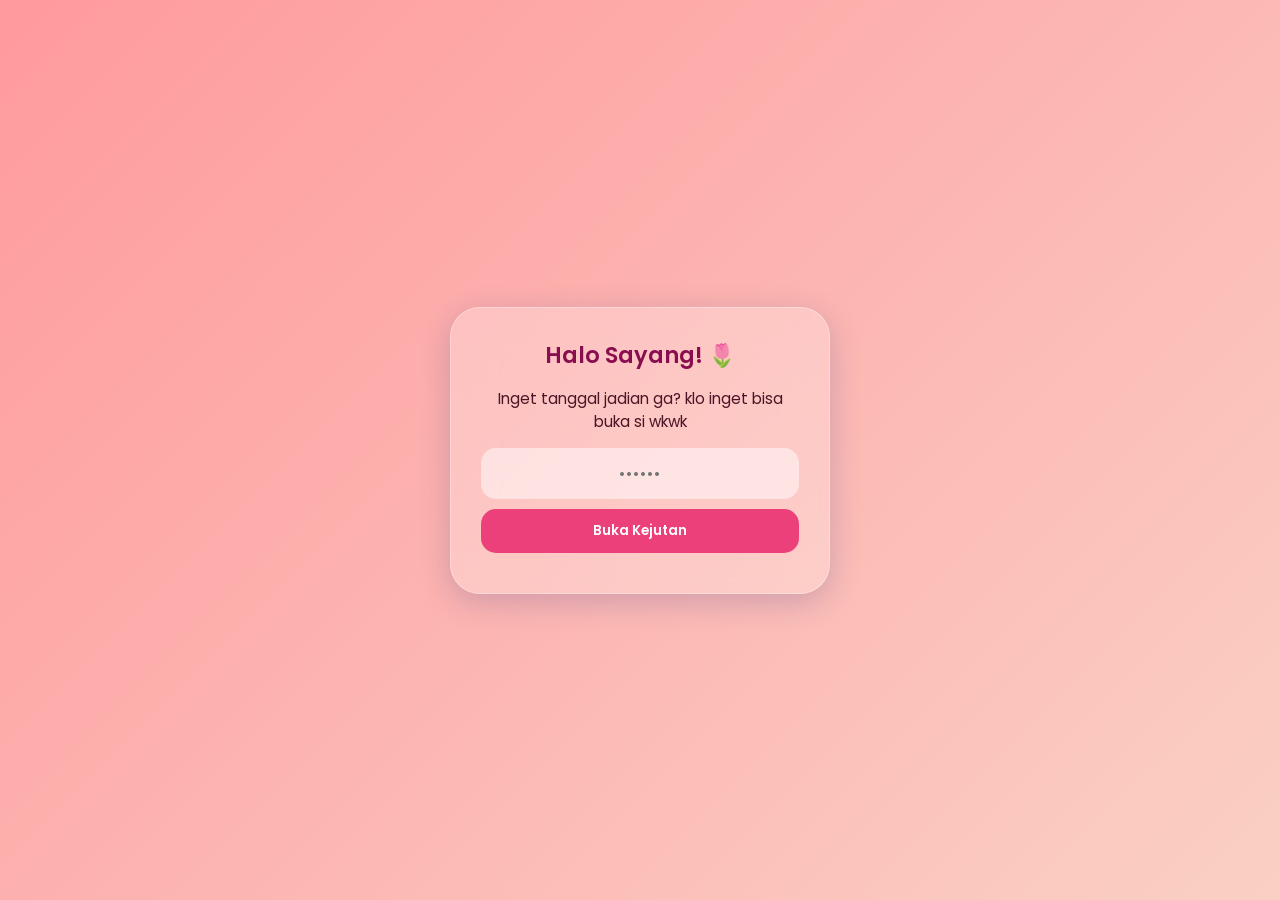
==== commit 2927a3b1: "Update main.html" ====
--- a/main.html
+++ b/main.html
@@ -7,11 +7,13 @@
 
     <link rel="stylesheet" href="style.css?v=4">
 
-    <script>
-        if (sessionStorage.getItem('isLoggedIn') !== 'true') {
-            window.location.replace('index.html');
-        }
-    </script>
+ <script>
+    if (sessionStorage.getItem('isLoggedIn') !== 'true') {
+        window.location.replace('index.html');
+    } else {
+        sessionStorage.removeItem('isLoggedIn');
+    }
+</script>
 </head>
 
 <body>
@@ -124,11 +126,11 @@
             </div>
 
             <h1 class="opening-title">
-                Ada sesuatu untukmu...
+               Aku punya sesuatu buat kamu
             </h1>
 
             <p class="opening-subtitle">
-                Tap the gift box to open it 🎁
+                Dibuka yahhh... ↓🎁
             </p>
 
             <div class="gift-box" onclick="openGift()">
@@ -189,7 +191,7 @@
             </h1>
 
             <h2 class="main-subtitle">
-                HAPPY SIDANG SKRIPSI
+                HAPPY SIDANG SKRIPSI SAYANGGGG
             </h2>
 
             <div class="title-divider">
@@ -203,7 +205,7 @@
             </p>
 
             <p class="main-message-secondary">
-                Setelah semua perjuangan, lelah, revisi,
+                Setelah semua yang kamu lewatin
                 dan hari-hari yang tidak mudah,
                 akhirnya kamu sampai juga di titik ini.
             </p>
@@ -239,14 +241,11 @@
             </div>
 
             <h2 class="section-title">
-                Ada sedikit sesuatu yang ingin kusampaikan...
+               Aku punya surat nih buat kamu
             </h2>
-
-            <p class="section-description">
-                Karena rasanya tidak cukup hanya bilang
-                "selamat".
-            </p>
-
+<p class="section-description">
+
+</p>
             <div
                 class="envelope-container"
                 onclick="openEnvelope()"
@@ -276,28 +275,6 @@
 
             </div>
 
-            <div class="typing-letter" id="typingLetter" aria-live="polite">
-
-                <div class="typing-letter-top">
-                    <span>♡</span>
-                    <span>FOR YOU</span>
-                    <span>♡</span>
-                </div>
-
-                <div class="typing-letter-paper">
-                    <div class="typing-content" id="typingContent"></div>
-                    <span class="typing-cursor" id="typingCursor">|</span>
-                </div>
-
-                <button class="typing-skip" id="typingSkip" type="button" onclick="skipTyping()">
-                    Skip typing →
-                </button>
-
-                <button class="typing-continue" id="typingContinue" type="button" onclick="continueFromLetter()">
-                    Continue →
-                </button>
-
-            </div>
 
         </div>
 
@@ -324,9 +301,7 @@
             </h2>
 
             <p class="section-description">
-                Dari banyaknya momen yang pernah kita lewati,
-                beberapa di antaranya akan selalu punya tempat
-                spesial.
+             Aku mau bikin sedikit kenangan buat kita hehe, dari awal kita deket sampai sekarang ini...
             </p>
 
 
@@ -345,7 +320,7 @@
                     </div>
 
                     <div class="polaroid-caption">
-                        one of my favorite moments ♡
+                        The first hug after officially becoming a couple. ♡
                     </div>
 
                 </div>
@@ -364,7 +339,7 @@
                     </div>
 
                     <div class="polaroid-caption">
-                        a memory worth keeping
+                        your favorite photo
                     </div>
 
                 </div>
@@ -375,7 +350,7 @@
                     <div class="polaroid-image">
 
                         <img
-                            src="foto3.jpeg"
+                            src="foto00.jpeg"
                             alt="Our memory"
                             loading="lazy"
                         >
@@ -383,7 +358,7 @@
                     </div>
 
                     <div class="polaroid-caption">
-                        and hopefully many more ♡
+                        and our cutest photo together. ♡
                     </div>
 
                 </div>
@@ -419,8 +394,7 @@
             </h2>
 
             <p class="section-description">
-                Kalau aku bisa memberikannya langsung,
-                mungkin aku sudah berdiri di depanmu sekarang.
+                Mungkin bukan bunga seperti yang kamu mau, tapi ini spesial buat kamu ♡
             </p>
 
             <div class="bouquet-delivery-area">
@@ -534,7 +508,7 @@
             </div>
 
             <div class="final-small-text">
-                AND BEFORE YOU GO...
+                AND LAST BUT NOT LEAST
             </div>
 
             <h2 class="final-title">
@@ -564,7 +538,7 @@
             </div>
 
             <div class="final-end">
-                With love, always.
+               “From your boyfriend, Ryant.”
             </div>
 
             <button class="secret-trigger" id="secretTrigger" type="button" onclick="revealSecretMessage()">
@@ -574,9 +548,7 @@
             <div class="secret-message" id="secretMessage">
                 <div class="secret-sparkle">✦</div>
                 <p>
-                    Aku mungkin nggak selalu bisa berada di sampingmu,
-                    tapi aku akan selalu senang melihat kamu tumbuh,
-                    berjuang, dan mencapai hal-hal yang kamu impikan.
+                    Mungkin ini bukan sesuatu yang mahal dan mewah, tapi ini buatnya pake hati, Aku mungkin nggak selalu bisa memberikan hal yang besar, tapi aku akan selalu berusaha merayakan kamu dengan caraku sendiri. Love u sayangkuuuu ♡
                 </p>
                 <strong>I'm always rooting for you. 🤍</strong>
             </div>
@@ -584,6 +556,55 @@
         </div>
 
     </section>
+
+
+    <!-- =====================================================
+         LETTER TYPING POPUP
+    ====================================================== -->
+
+    <div
+        class="popup-overlay typing-letter-popup-overlay"
+        id="typingLetterPopup"
+        aria-hidden="true"
+    >
+
+        <div class="typing-letter-popup-card" role="dialog" aria-modal="true" aria-labelledby="typingLetterTitle">
+
+            <button
+                class="popup-close"
+                type="button"
+                onclick="closeLetterTyping()"
+                aria-label="Close letter"
+            >
+                ×
+            </button>
+
+            <div class="typing-letter" id="typingLetter" aria-live="polite">
+
+                <div class="typing-letter-top" id="typingLetterTitle">
+                    <span>♡</span>
+                    <span>FOR THE ONE I LOVE, YASMIN</span>
+                    <span>♡</span>
+                </div>
+
+                <div class="typing-letter-paper">
+                    <div class="typing-content" id="typingContent"></div>
+                    <span class="typing-cursor" id="typingCursor">|</span>
+                </div>
+
+                <button class="typing-skip" id="typingSkip" type="button" onclick="skipTyping()">
+                    Skip typing →
+                </button>
+
+                <button class="typing-continue" id="typingContinue" type="button" onclick="continueFromLetter()">
+                    Continue →
+                </button>
+
+            </div>
+
+        </div>
+
+    </div>
 
 
     <!-- =====================================================
@@ -621,8 +642,7 @@
             </div>
 
             <p class="bouquet-popup-text">
-                Karena kamu pantas mendapatkan bunga
-                setelah semua perjuanganmu. 🤍
+                jangan kaget ya sayanggg 😝😝😝
             </p>
 
         </div>
@@ -815,13 +835,13 @@
 
         const letterParagraphs = [
             'Sayang,',
-            'Selamat atas sidang skripsinya. Aku tahu untuk sampai ke titik ini bukan sesuatu yang mudah.',
-            'Ada banyak rasa capek, bingung, tekanan, revisi, dan mungkin beberapa hari ketika semuanya terasa berat.',
-            'Tapi kamu tetap bertahan. Kamu tetap menyelesaikannya. Dan hari ini kamu bisa melihat sendiri bahwa semua perjuangan itu tidak sia-sia.',
-            'Aku bangga sama kamu. Bukan hanya karena kamu berhasil melewati sidang, tapi karena kamu tidak menyerah ketika perjalanan terasa sulit.',
-            'Semoga setelah ini langkahmu semakin ringan dan semakin banyak hal baik yang datang.',
+            'Selamat atas sidang skripsinya sayangg. Aku tahu untuk sampai ke titik ini bukan sesuatu yang mudah.',
+            'Ada banyak rasa capek, bingung, tekanan, revisi, dan dosen yang susah ditemuin itu haha.',
+            'Tapi kamu tetap berusaha dan bertahan. Kamu tetap menyelesaikannya. Dan hari ini kamu bisa merayakan atas apa yang kamu perjuangkan.',
+            'Aku bangga sama kamu. Bukan hanya karena kamu berhasil melewati masa akhir kuliah, tapi karena kamu selalu menyertakanku dalam segala kesibukan harimu.',
+            'Semoga setelah ini semakin banyak hal baik yang datang. Maaf juga gabisa nepatin janji buat wisuda bareng hehe',
             'Congratulations, Sayang. 🤍',
-            'You did amazing.'
+            'You did amazing.' 
         ];
 
         let typingStarted = false;
@@ -834,26 +854,42 @@
         function openEnvelope() {
             const container = document.querySelector('.envelope-container');
             const envelope = document.querySelector('.envelope');
+            const popup = document.getElementById('typingLetterPopup');
             const letter = document.getElementById('typingLetter');
 
-            if (!container || !envelope || !letter) return;
+            if (!container || !envelope || !popup || !letter) return;
 
             playClickEffect(container);
-
-            if (typingStarted) {
-                letter.scrollIntoView({ behavior: 'smooth', block: 'center' });
-                return;
-            }
-
-            typingStarted = true;
             container.classList.add('envelope-opened');
             envelope.classList.add('opened');
 
+            popup.classList.add('active');
+            popup.setAttribute('aria-hidden', 'false');
+            document.body.classList.add('letter-typing-open');
+
             setTimeout(() => {
                 letter.classList.add('visible');
-                letter.scrollIntoView({ behavior: 'smooth', block: 'center' });
-                startTyping();
-            }, 850);
+                if (!typingStarted) {
+                    typingStarted = true;
+                    startTyping();
+                } else if (!typingFinished) {
+                    startTyping();
+                }
+            }, 250);
+        }
+
+        function closeLetterTyping() {
+            const popup = document.getElementById('typingLetterPopup');
+            if (!popup) return;
+
+            popup.classList.remove('active');
+            popup.setAttribute('aria-hidden', 'true');
+            document.body.classList.remove('letter-typing-open');
+
+            if (typingTimer) {
+                clearTimeout(typingTimer);
+                typingTimer = null;
+            }
         }
 
         function startTyping() {
@@ -949,6 +985,7 @@
             if (!gallery) return;
 
             playClickEffect(document.getElementById('typingContinue'));
+            closeLetterTyping();
             gallery.scrollIntoView({ behavior: 'smooth', block: 'start' });
         }
 
@@ -995,13 +1032,27 @@
            HISTORY VIDEO
         ================================================== */
 
-        function openHistoryVideo() {
-            const popup = document.getElementById('historyVideoPopup');
-            const trigger = document.querySelector('.history-video-container');
-
-            if (trigger) playClickEffect(trigger);
-            if (popup) popup.classList.add('active');
-        }
+       function closeHistoryVideo() {
+    const popup = document.getElementById('historyVideoPopup');
+    const video = document.getElementById('historyVideo');
+    const music = document.getElementById('bg-music');
+
+    // Hentikan dan reset video
+    if (video) {
+        video.pause();
+        video.currentTime = 0;
+    }
+
+    // Tutup popup
+    if (popup) popup.classList.remove('active');
+
+    // Lanjutkan musik background
+    if (music) {
+        music.play().catch(error => {
+            console.log("Audio play blocked/error: ", error);
+        });
+    }
+}
 
         function closeHistoryVideo() {
             const popup = document.getElementById('historyVideoPopup');
@@ -1145,6 +1196,11 @@
             if (historyPopup && event.target === historyPopup) {
                 closeHistoryVideo();
             }
+
+            const letterPopup = document.getElementById('typingLetterPopup');
+            if (letterPopup && event.target === letterPopup) {
+                closeLetterTyping();
+            }
         });
 
 
@@ -1157,6 +1213,7 @@
 
             closeBouquet();
             closeHistoryVideo();
+            closeLetterTyping();
         });
 
 
@@ -1174,10 +1231,16 @@
             const finalSection = document.getElementById('final-section');
             if (finalSection) finalSection.style.display = 'none';
 
+            const typingPopup = document.getElementById('typingLetterPopup');
             const typingLetter = document.getElementById('typingLetter');
             const typingSkip = document.getElementById('typingSkip');
             const typingContinue = document.getElementById('typingContinue');
 
+            if (typingPopup) {
+                typingPopup.classList.remove('active');
+                typingPopup.setAttribute('aria-hidden', 'true');
+            }
+
             if (typingLetter) typingLetter.classList.remove('visible');
             if (typingSkip) typingSkip.style.display = 'none';
             if (typingContinue) typingContinue.classList.remove('visible');
--- a/style.css
+++ b/style.css
@@ -1412,7 +1412,7 @@
 /* Envelope */
 .envelope-container {
     width: 180px;
-    margin: 28px auto 0;
+    margin: 120px auto 0;
     cursor: pointer;
     user-select: none;
 }
@@ -2335,7 +2335,7 @@
 }
 
 .envelope-container.envelope-opened {
-    pointer-events: none;
+    pointer-events: auto;
 }
 
 .envelope.opened {
@@ -2932,3 +2932,121 @@
         animation: none !important;
     }
 }
+
+/* =========================================================
+   LETTER TYPING POPUP — popup kembali, typing tetap dipertahankan
+   ========================================================= */
+.typing-letter-popup-overlay {
+    z-index: 100000;
+}
+
+.typing-letter-popup-card {
+    position: relative;
+    width: min(92vw, 560px);
+    max-height: 88vh;
+    overflow-y: auto;
+    padding: 34px 28px 28px;
+    border-radius: 26px;
+    background:
+        radial-gradient(circle at 50% 0%, rgba(236,64,122,0.12), transparent 38%),
+        linear-gradient(145deg, rgba(45,13,28,0.98), rgba(25,7,17,0.99));
+    border: 1px solid rgba(255,182,193,0.24);
+    box-shadow:
+        0 30px 80px rgba(0,0,0,0.7),
+        0 0 45px rgba(236,64,122,0.08),
+        inset 0 1px 0 rgba(255,255,255,0.05);
+    transform: translateY(18px) scale(0.95);
+    animation: letterPopupCardIn 0.45s cubic-bezier(0.175,0.885,0.32,1.275) forwards;
+}
+
+@keyframes letterPopupCardIn {
+    to { transform: translateY(0) scale(1); }
+}
+
+.typing-letter-popup-card .typing-letter {
+    width: 100%;
+    max-height: none;
+    margin: 0;
+    opacity: 1;
+    overflow: visible;
+    transform: none;
+    transition: none;
+}
+
+.typing-letter-popup-card .typing-letter.visible {
+    max-height: none;
+    margin-top: 0;
+    opacity: 1;
+    transform: none;
+}
+
+.typing-letter-popup-card .typing-letter-paper {
+    max-height: 57vh;
+    overflow-y: auto;
+    -webkit-overflow-scrolling: touch;
+    scrollbar-width: thin;
+}
+
+.typing-letter-popup-card .typing-letter-top {
+    margin-bottom: 18px;
+    font-size: 0.72rem;
+}
+
+body.letter-typing-open {
+    overflow: hidden;
+}
+
+@media (max-width: 600px) {
+    .typing-letter-popup-overlay {
+        padding: 12px;
+        align-items: center;
+    }
+
+    .typing-letter-popup-card {
+        width: 100%;
+        max-height: 92vh;
+        padding: 32px 16px 20px;
+        border-radius: 22px;
+    }
+
+    .typing-letter-popup-card .typing-letter-paper {
+        max-height: 64vh;
+        padding: 22px 17px 23px;
+        border-radius: 16px;
+    }
+
+    .typing-letter-popup-card .typing-content {
+        font-size: 0.82rem;
+        line-height: 1.85;
+    }
+}
+
+/* LOCK BACKGROUND SCROLL SAAT POPUP SURAT TERBUKA */
+html.letter-typing-open,
+body.letter-typing-open {
+    overflow: hidden !important;
+    height: 100% !important;
+    overscroll-behavior: none !important;
+}
+
+body.letter-typing-open {
+    touch-action: none;
+}
+
+/* Popup tetap boleh discroll */
+.typing-letter-popup-overlay {
+    overscroll-behavior: contain;
+    touch-action: auto;
+}
+
+.typing-letter-popup-card,
+.typing-letter-popup-card .typing-letter-paper {
+    overscroll-behavior: contain;
+}
+
+/* Fix posisi envelope di HP */
+@media (max-width: 600px) {
+    .envelope-container {
+        margin-top: 80px !important;
+    }
+}
